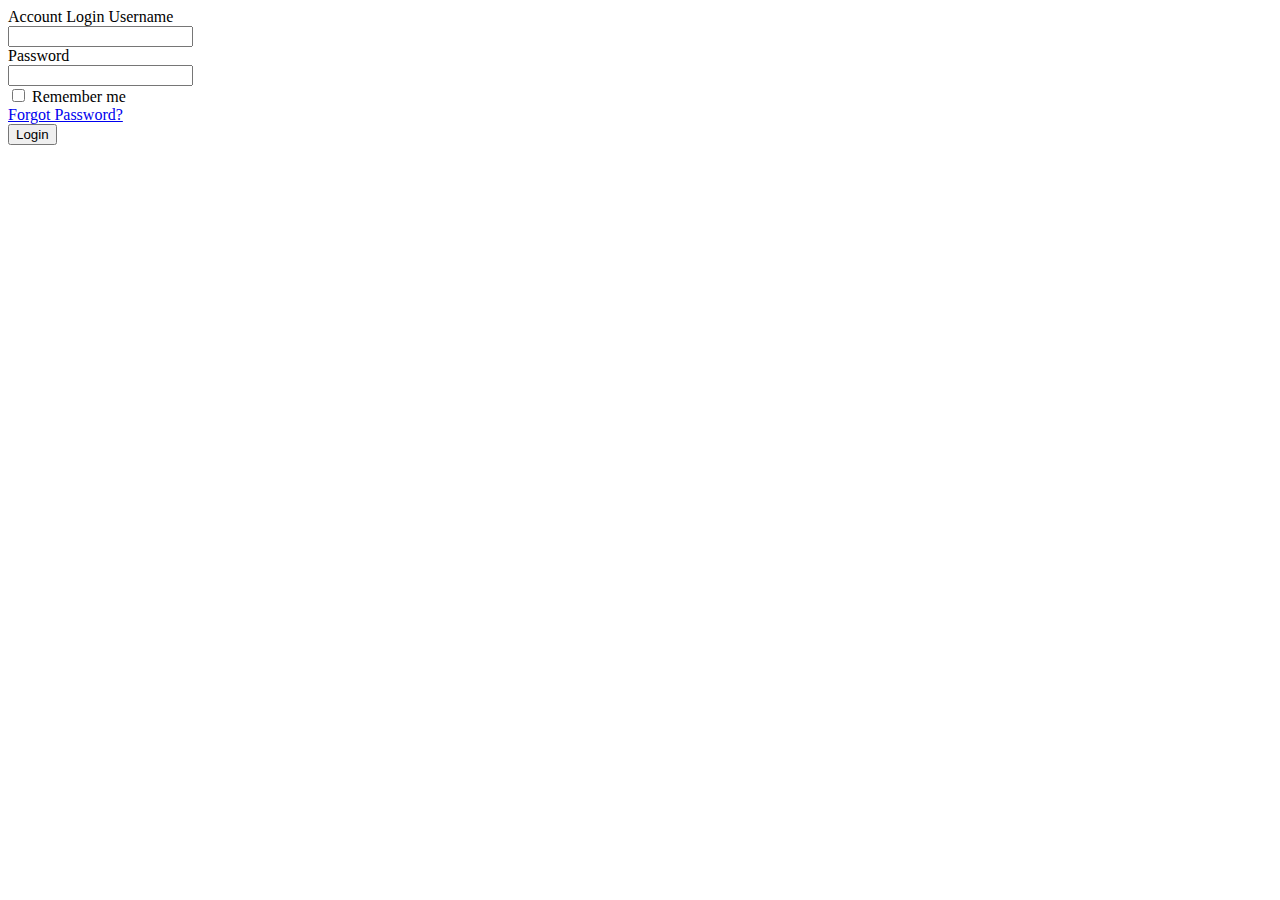
==== login.html @ 8ad0b8d1 "Add files via upload" ====
<!DOCTYPE html>
<html lang="en">

<head>

    <!-- login page  -->
    <title>Login</title>
    <meta charset="UTF-8">
    <meta name="viewport" content="width=device-width, initial-scale=1">

    <link rel="icon" type="image/png"
        href="https://cdn0.iconfinder.com/data/icons/interface-icons-rounded/110/Login-512.png" />
    <link rel="stylesheet" type="text/css" href="vendor/bootstrap/css/bootstrap.min.css">
    <link rel="stylesheet" type="text/css" href="fonts/font-awesome-4.7.0/css/font-awesome.min.css">
    <link rel="stylesheet" type="text/css" href="fonts/Linearicons-Free-v1.0.0/icon-font.min.css">
    <link rel="stylesheet" type="text/css" href="vendor/animate/animate.css">
    <link rel="stylesheet" type="text/css" href="vendor/css-hamburgers/hamburgers.min.css">
    <link rel="stylesheet" type="text/css" href="vendor/animsition/css/animsition.min.css">
    <link rel="stylesheet" type="text/css" href="vendor/select2/select2.min.css">
    <link rel="stylesheet" type="text/css" href="vendor/daterangepicker/daterangepicker.css">
    <link rel="stylesheet" type="text/css" href="css/util.css">
    <link rel="stylesheet" type="text/css" href="css/main.css">
</head>

<body>

    <div class="limiter">
        <div class="container-login100">
            <div class="wrap-login100 p-l-85 p-r-85 p-t-55 p-b-55">
                <form class="login100-form validate-form flex-sb flex-w">
                    <span class="login100-form-title p-b-32">
                        Account Login
                    </span>

                    <span class="txt1 p-b-11">
                        Username
                    </span>
                    <div class="wrap-input100 validate-input m-b-36" data-validate="Username is required">
                        <input class="input100" type="text" name="username" id="username">
                        <span class="focus-input100"></span>
                    </div>

                    <span class="txt1 p-b-11">
                        Password
                    </span>
                    <div class="wrap-input100 validate-input m-b-12" data-validate="Password is required">
                        <span class="btn-show-pass">
                            <i class="fa fa-eye"></i>
                        </span>
                        <input class="input100" type="password" name="pass">
                        <span class="focus-input100"></span>
                    </div>

                    <div class="flex-sb-m w-full p-b-48">
                        <div class="contact100-form-checkbox">
                            <input class="input-checkbox100" id="ckb1" type="checkbox" name="remember-me">
                            <label class="label-checkbox100" for="ckb1">
                                Remember me
                            </label>
                        </div>

                        <div>
                            <a href="#" class="txt3">
                                Forgot Password?
                            </a>
                        </div>
                    </div>

                    <div class="container-login100-form-btn">
                        <button class="login100-form-btn" id="button">
                            Login
                        </button>

                    </div>

                </form>

            </div>
        </div>
        <div id="wellcome" class="container"> </div>
    </div>


    <div id="dropDownSelect1"></div>






    <script src="script.js"></script>
    <script src="vendor/bootstrap/js/popper.js"></script>
    <script src="vendor/bootstrap/js/bootstrap.min.js"></script>


</body>

</html>
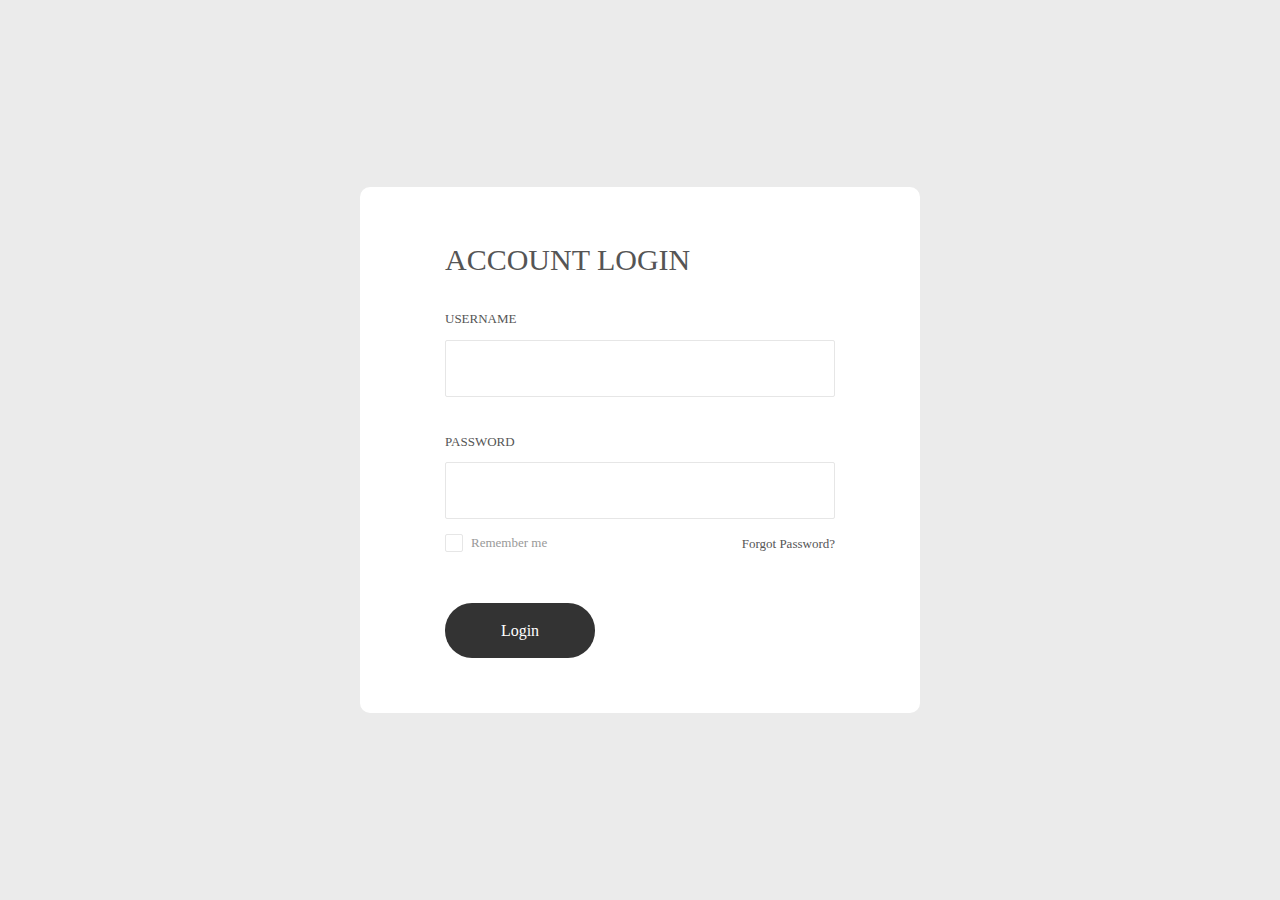
==== commit eacf6313: "Update login.html" ====
--- a/login.html
+++ b/login.html
@@ -10,16 +10,16 @@
 
     <link rel="icon" type="image/png"
         href="https://cdn0.iconfinder.com/data/icons/interface-icons-rounded/110/Login-512.png" />
-    <link rel="stylesheet" type="text/css" href="vendor/bootstrap/css/bootstrap.min.css">
-    <link rel="stylesheet" type="text/css" href="fonts/font-awesome-4.7.0/css/font-awesome.min.css">
-    <link rel="stylesheet" type="text/css" href="fonts/Linearicons-Free-v1.0.0/icon-font.min.css">
-    <link rel="stylesheet" type="text/css" href="vendor/animate/animate.css">
-    <link rel="stylesheet" type="text/css" href="vendor/css-hamburgers/hamburgers.min.css">
-    <link rel="stylesheet" type="text/css" href="vendor/animsition/css/animsition.min.css">
-    <link rel="stylesheet" type="text/css" href="vendor/select2/select2.min.css">
-    <link rel="stylesheet" type="text/css" href="vendor/daterangepicker/daterangepicker.css">
-    <link rel="stylesheet" type="text/css" href="css/util.css">
-    <link rel="stylesheet" type="text/css" href="css/main.css">
+    <link rel="stylesheet" type="text/css" href="bootstrap.min.css">
+    <link rel="stylesheet" type="text/css" href="]font-awesome.min.css">
+    <link rel="stylesheet" type="text/css" href="icon-font.min.css">
+    <link rel="stylesheet" type="text/css" href="animate.css">
+    <link rel="stylesheet" type="text/css" href="hamburgers.min.css">
+    <link rel="stylesheet" type="text/css" href="animsition.min.css">
+    <link rel="stylesheet" type="text/css" href="select2.min.css">
+    <link rel="stylesheet" type="text/css" href="daterangepicker.css">
+    <link rel="stylesheet" type="text/css" href="util.css">
+    <link rel="stylesheet" type="text/css" href="main.css">
 </head>
 
 <body>
@@ -95,4 +95,4 @@
 
 </body>
 
-</html>+</html>
--- a/icon-font.min.css
+++ b/icon-font.min.css
@@ -0,0 +1,7 @@
+/*
+Linearicons Free v1.0.0 - https://linearicons.com/free
+By Perxis - https://perxis.com
+(c) 2014-2015 Perxis.com
+License: https://linearicons.com/free/license
+*/
+@font-face{font-family:Linearicons-Free;src:url(https://cdn.linearicons.com/free/1.0.0/Linearicons-Free.eot);src:url(https://cdn.linearicons.com/free/1.0.0/Linearicons-Free.eot?#iefix) format('embedded-opentype'),url(https://cdn.linearicons.com/free/1.0.0/Linearicons-Free.woff2) format('woff2'),url(https://cdn.linearicons.com/free/1.0.0/Linearicons-Free.ttf) format('truetype'),url(https://cdn.linearicons.com/free/1.0.0/Linearicons-Free.woff) format('woff'),url(https://cdn.linearicons.com/free/1.0.0/Linearicons-Free.svg#Linearicons-Free) format('svg');font-weight:400;font-style:normal}.lnr{font-family:Linearicons-Free;speak:none;font-style:normal;font-weight:400;font-variant:normal;text-transform:none;line-height:1;-webkit-font-smoothing:antialiased;-moz-osx-font-smoothing:grayscale}.lnr-home:before{content:"\e800"}.lnr-apartment:before{content:"\e801"}.lnr-pencil:before{content:"\e802"}.lnr-magic-wand:before{content:"\e803"}.lnr-drop:before{content:"\e804"}.lnr-lighter:before{content:"\e805"}.lnr-poop:before{content:"\e806"}.lnr-sun:before{content:"\e807"}.lnr-moon:before{content:"\e808"}.lnr-cloud:before{content:"\e809"}.lnr-cloud-upload:before{content:"\e80a"}.lnr-cloud-download:before{content:"\e80b"}.lnr-cloud-sync:before{content:"\e80c"}.lnr-cloud-check:before{content:"\e80d"}.lnr-database:before{content:"\e80e"}.lnr-lock:before{content:"\e80f"}.lnr-cog:before{content:"\e810"}.lnr-trash:before{content:"\e811"}.lnr-dice:before{content:"\e812"}.lnr-heart:before{content:"\e813"}.lnr-star:before{content:"\e814"}.lnr-star-half:before{content:"\e815"}.lnr-star-empty:before{content:"\e816"}.lnr-flag:before{content:"\e817"}.lnr-envelope:before{content:"\e818"}.lnr-paperclip:before{content:"\e819"}.lnr-inbox:before{content:"\e81a"}.lnr-eye:before{content:"\e81b"}.lnr-printer:before{content:"\e81c"}.lnr-file-empty:before{content:"\e81d"}.lnr-file-add:before{content:"\e81e"}.lnr-enter:before{content:"\e81f"}.lnr-exit:before{content:"\e820"}.lnr-graduation-hat:before{content:"\e821"}.lnr-license:before{content:"\e822"}.lnr-music-note:before{content:"\e823"}.lnr-film-play:before{content:"\e824"}.lnr-camera-video:before{content:"\e825"}.lnr-camera:before{content:"\e826"}.lnr-picture:before{content:"\e827"}.lnr-book:before{content:"\e828"}.lnr-bookmark:before{content:"\e829"}.lnr-user:before{content:"\e82a"}.lnr-users:before{content:"\e82b"}.lnr-shirt:before{content:"\e82c"}.lnr-store:before{content:"\e82d"}.lnr-cart:before{content:"\e82e"}.lnr-tag:before{content:"\e82f"}.lnr-phone-handset:before{content:"\e830"}.lnr-phone:before{content:"\e831"}.lnr-pushpin:before{content:"\e832"}.lnr-map-marker:before{content:"\e833"}.lnr-map:before{content:"\e834"}.lnr-location:before{content:"\e835"}.lnr-calendar-full:before{content:"\e836"}.lnr-keyboard:before{content:"\e837"}.lnr-spell-check:before{content:"\e838"}.lnr-screen:before{content:"\e839"}.lnr-smartphone:before{content:"\e83a"}.lnr-tablet:before{content:"\e83b"}.lnr-laptop:before{content:"\e83c"}.lnr-laptop-phone:before{content:"\e83d"}.lnr-power-switch:before{content:"\e83e"}.lnr-bubble:before{content:"\e83f"}.lnr-heart-pulse:before{content:"\e840"}.lnr-construction:before{content:"\e841"}.lnr-pie-chart:before{content:"\e842"}.lnr-chart-bars:before{content:"\e843"}.lnr-gift:before{content:"\e844"}.lnr-diamond:before{content:"\e845"}.lnr-linearicons:before{content:"\e846"}.lnr-dinner:before{content:"\e847"}.lnr-coffee-cup:before{content:"\e848"}.lnr-leaf:before{content:"\e849"}.lnr-paw:before{content:"\e84a"}.lnr-rocket:before{content:"\e84b"}.lnr-briefcase:before{content:"\e84c"}.lnr-bus:before{content:"\e84d"}.lnr-car:before{content:"\e84e"}.lnr-train:before{content:"\e84f"}.lnr-bicycle:before{content:"\e850"}.lnr-wheelchair:before{content:"\e851"}.lnr-select:before{content:"\e852"}.lnr-earth:before{content:"\e853"}.lnr-smile:before{content:"\e854"}.lnr-sad:before{content:"\e855"}.lnr-neutral:before{content:"\e856"}.lnr-mustache:before{content:"\e857"}.lnr-alarm:before{content:"\e858"}.lnr-bullhorn:before{content:"\e859"}.lnr-volume-high:before{content:"\e85a"}.lnr-volume-medium:before{content:"\e85b"}.lnr-volume-low:before{content:"\e85c"}.lnr-volume:before{content:"\e85d"}.lnr-mic:before{content:"\e85e"}.lnr-hourglass:before{content:"\e85f"}.lnr-undo:before{content:"\e860"}.lnr-redo:before{content:"\e861"}.lnr-sync:before{content:"\e862"}.lnr-history:before{content:"\e863"}.lnr-clock:before{content:"\e864"}.lnr-download:before{content:"\e865"}.lnr-upload:before{content:"\e866"}.lnr-enter-down:before{content:"\e867"}.lnr-exit-up:before{content:"\e868"}.lnr-bug:before{content:"\e869"}.lnr-code:before{content:"\e86a"}.lnr-link:before{content:"\e86b"}.lnr-unlink:before{content:"\e86c"}.lnr-thumbs-up:before{content:"\e86d"}.lnr-thumbs-down:before{content:"\e86e"}.lnr-magnifier:before{content:"\e86f"}.lnr-cross:before{content:"\e870"}.lnr-menu:before{content:"\e871"}.lnr-list:before{content:"\e872"}.lnr-chevron-up:before{content:"\e873"}.lnr-chevron-down:before{content:"\e874"}.lnr-chevron-left:before{content:"\e875"}.lnr-chevron-right:before{content:"\e876"}.lnr-arrow-up:before{content:"\e877"}.lnr-arrow-down:before{content:"\e878"}.lnr-arrow-left:before{content:"\e879"}.lnr-arrow-right:before{content:"\e87a"}.lnr-move:before{content:"\e87b"}.lnr-warning:before{content:"\e87c"}.lnr-question-circle:before{content:"\e87d"}.lnr-menu-circle:before{content:"\e87e"}.lnr-checkmark-circle:before{content:"\e87f"}.lnr-cross-circle:before{content:"\e880"}.lnr-plus-circle:before{content:"\e881"}.lnr-circle-minus:before{content:"\e882"}.lnr-arrow-up-circle:before{content:"\e883"}.lnr-arrow-down-circle:before{content:"\e884"}.lnr-arrow-left-circle:before{content:"\e885"}.lnr-arrow-right-circle:before{content:"\e886"}.lnr-chevron-up-circle:before{content:"\e887"}.lnr-chevron-down-circle:before{content:"\e888"}.lnr-chevron-left-circle:before{content:"\e889"}.lnr-chevron-right-circle:before{content:"\e88a"}.lnr-crop:before{content:"\e88b"}.lnr-frame-expand:before{content:"\e88c"}.lnr-frame-contract:before{content:"\e88d"}.lnr-layers:before{content:"\e88e"}.lnr-funnel:before{content:"\e88f"}.lnr-text-format:before{content:"\e890"}.lnr-text-format-remove:before{content:"\e891"}.lnr-text-size:before{content:"\e892"}.lnr-bold:before{content:"\e893"}.lnr-italic:before{content:"\e894"}.lnr-underline:before{content:"\e895"}.lnr-strikethrough:before{content:"\e896"}.lnr-highlight:before{content:"\e897"}.lnr-text-align-left:before{content:"\e898"}.lnr-text-align-center:before{content:"\e899"}.lnr-text-align-right:before{content:"\e89a"}.lnr-text-align-justify:before{content:"\e89b"}.lnr-line-spacing:before{content:"\e89c"}.lnr-indent-increase:before{content:"\e89d"}.lnr-indent-decrease:before{content:"\e89e"}.lnr-pilcrow:before{content:"\e89f"}.lnr-direction-ltr:before{content:"\e8a0"}.lnr-direction-rtl:before{content:"\e8a1"}.lnr-page-break:before{content:"\e8a2"}.lnr-sort-alpha-asc:before{content:"\e8a3"}.lnr-sort-amount-asc:before{content:"\e8a4"}.lnr-hand:before{content:"\e8a5"}.lnr-pointer-up:before{content:"\e8a6"}.lnr-pointer-right:before{content:"\e8a7"}.lnr-pointer-down:before{content:"\e8a8"}.lnr-pointer-left:before{content:"\e8a9"}--- a/hamburgers.min.css
+++ b/hamburgers.min.css
@@ -0,0 +1,7 @@
+/*!
+ * Hamburgers
+ * @description Tasty CSS-animated hamburgers
+ * @author Jonathan Suh @jonsuh
+ * @site https://jonsuh.com/hamburgers
+ * @link https://github.com/jonsuh/hamburgers
+ */.hamburger{font:inherit;display:inline-block;overflow:visible;margin:0;padding:15px;cursor:pointer;transition-timing-function:linear;transition-duration:.15s;transition-property:opacity,filter;text-transform:none;color:inherit;border:0;background-color:transparent}.hamburger:hover{opacity:.7}.hamburger-box{position:relative;display:inline-block;width:40px;height:24px}.hamburger-inner{top:50%;display:block;margin-top:-2px}.hamburger-inner,.hamburger-inner:after,.hamburger-inner:before{position:absolute;width:40px;height:4px;transition-timing-function:ease;transition-duration:.15s;transition-property:transform;border-radius:4px;background-color:#000}.hamburger-inner:after,.hamburger-inner:before{display:block;content:''}.hamburger-inner:before{top:-10px}.hamburger-inner:after{bottom:-10px}.hamburger--3dx .hamburger-box{perspective:80px}.hamburger--3dx .hamburger-inner{transition:transform .2s cubic-bezier(.645,.045,.355,1),background-color 0s cubic-bezier(.645,.045,.355,1) .1s}.hamburger--3dx .hamburger-inner:after,.hamburger--3dx .hamburger-inner:before{transition:transform 0s cubic-bezier(.645,.045,.355,1) .1s}.hamburger--3dx.is-active .hamburger-inner{transform:rotateY(180deg);background-color:transparent}.hamburger--3dx.is-active .hamburger-inner:before{transform:translate3d(0,10px,0) rotate(45deg)}.hamburger--3dx.is-active .hamburger-inner:after{transform:translate3d(0,-10px,0) rotate(-45deg)}.hamburger--3dx-r .hamburger-box{perspective:80px}.hamburger--3dx-r .hamburger-inner{transition:transform .2s cubic-bezier(.645,.045,.355,1),background-color 0s cubic-bezier(.645,.045,.355,1) .1s}.hamburger--3dx-r .hamburger-inner:after,.hamburger--3dx-r .hamburger-inner:before{transition:transform 0s cubic-bezier(.645,.045,.355,1) .1s}.hamburger--3dx-r.is-active .hamburger-inner{transform:rotateY(-180deg);background-color:transparent}.hamburger--3dx-r.is-active .hamburger-inner:before{transform:translate3d(0,10px,0) rotate(45deg)}.hamburger--3dx-r.is-active .hamburger-inner:after{transform:translate3d(0,-10px,0) rotate(-45deg)}.hamburger--3dy .hamburger-box{perspective:80px}.hamburger--3dy .hamburger-inner{transition:transform .2s cubic-bezier(.645,.045,.355,1),background-color 0s cubic-bezier(.645,.045,.355,1) .1s}.hamburger--3dy .hamburger-inner:after,.hamburger--3dy .hamburger-inner:before{transition:transform 0s cubic-bezier(.645,.045,.355,1) .1s}.hamburger--3dy.is-active .hamburger-inner{transform:rotateX(-180deg);background-color:transparent}.hamburger--3dy.is-active .hamburger-inner:before{transform:translate3d(0,10px,0) rotate(45deg)}.hamburger--3dy.is-active .hamburger-inner:after{transform:translate3d(0,-10px,0) rotate(-45deg)}.hamburger--3dy-r .hamburger-box{perspective:80px}.hamburger--3dy-r .hamburger-inner{transition:transform .2s cubic-bezier(.645,.045,.355,1),background-color 0s cubic-bezier(.645,.045,.355,1) .1s}.hamburger--3dy-r .hamburger-inner:after,.hamburger--3dy-r .hamburger-inner:before{transition:transform 0s cubic-bezier(.645,.045,.355,1) .1s}.hamburger--3dy-r.is-active .hamburger-inner{transform:rotateX(180deg);background-color:transparent}.hamburger--3dy-r.is-active .hamburger-inner:before{transform:translate3d(0,10px,0) rotate(45deg)}.hamburger--3dy-r.is-active .hamburger-inner:after{transform:translate3d(0,-10px,0) rotate(-45deg)}.hamburger--arrow.is-active .hamburger-inner:before{transform:translate3d(-8px,0,0) rotate(-45deg) scaleX(.7)}.hamburger--arrow.is-active .hamburger-inner:after{transform:translate3d(-8px,0,0) rotate(45deg) scaleX(.7)}.hamburger--arrow-r.is-active .hamburger-inner:before{transform:translate3d(8px,0,0) rotate(45deg) scaleX(.7)}.hamburger--arrow-r.is-active .hamburger-inner:after{transform:translate3d(8px,0,0) rotate(-45deg) scaleX(.7)}.hamburger--arrowalt .hamburger-inner:before{transition:top .1s ease .15s,transform .15s cubic-bezier(.165,.84,.44,1)}.hamburger--arrowalt .hamburger-inner:after{transition:bottom .1s ease .15s,transform .15s cubic-bezier(.165,.84,.44,1)}.hamburger--arrowalt.is-active .hamburger-inner:before{top:0;transition:top .1s ease,transform .15s cubic-bezier(.895,.03,.685,.22) .1s;transform:translate3d(-8px,-10px,0) rotate(-45deg) scaleX(.7)}.hamburger--arrowalt.is-active .hamburger-inner:after{bottom:0;transition:bottom .1s ease,transform .15s cubic-bezier(.895,.03,.685,.22) .1s;transform:translate3d(-8px,10px,0) rotate(45deg) scaleX(.7)}.hamburger--arrowalt-r .hamburger-inner:before{transition:top .1s ease .15s,transform .15s cubic-bezier(.165,.84,.44,1)}.hamburger--arrowalt-r .hamburger-inner:after{transition:bottom .1s ease .15s,transform .15s cubic-bezier(.165,.84,.44,1)}.hamburger--arrowalt-r.is-active .hamburger-inner:before{top:0;transition:top .1s ease,transform .15s cubic-bezier(.895,.03,.685,.22) .1s;transform:translate3d(8px,-10px,0) rotate(45deg) scaleX(.7)}.hamburger--arrowalt-r.is-active .hamburger-inner:after{bottom:0;transition:bottom .1s ease,transform .15s cubic-bezier(.895,.03,.685,.22) .1s;transform:translate3d(8px,10px,0) rotate(-45deg) scaleX(.7)}.hamburger--boring .hamburger-inner,.hamburger--boring .hamburger-inner:after,.hamburger--boring .hamburger-inner:before{transition-property:none}.hamburger--boring.is-active .hamburger-inner{transform:rotate(45deg)}.hamburger--boring.is-active .hamburger-inner:before{top:0;opacity:0}.hamburger--boring.is-active .hamburger-inner:after{bottom:0;transform:rotate(-90deg)}.hamburger--collapse .hamburger-inner{top:auto;bottom:0;transition-delay:.15s;transition-timing-function:cubic-bezier(.55,.055,.675,.19);transition-duration:.15s}.hamburger--collapse .hamburger-inner:after{top:-20px;transition:top .3s cubic-bezier(.33333,.66667,.66667,1) .3s,opacity .1s linear}.hamburger--collapse .hamburger-inner:before{transition:top .12s cubic-bezier(.33333,.66667,.66667,1) .3s,transform .15s cubic-bezier(.55,.055,.675,.19)}.hamburger--collapse.is-active .hamburger-inner{transition-delay:.32s;transition-timing-function:cubic-bezier(.215,.61,.355,1);transform:translate3d(0,-10px,0) rotate(-45deg)}.hamburger--collapse.is-active .hamburger-inner:after{top:0;transition:top .3s cubic-bezier(.33333,0,.66667,.33333),opacity .1s linear .27s;opacity:0}.hamburger--collapse.is-active .hamburger-inner:before{top:0;transition:top .12s cubic-bezier(.33333,0,.66667,.33333) .18s,transform .15s cubic-bezier(.215,.61,.355,1) .42s;transform:rotate(-90deg)}.hamburger--collapse-r .hamburger-inner{top:auto;bottom:0;transition-delay:.15s;transition-timing-function:cubic-bezier(.55,.055,.675,.19);transition-duration:.15s}.hamburger--collapse-r .hamburger-inner:after{top:-20px;transition:top .3s cubic-bezier(.33333,.66667,.66667,1) .3s,opacity .1s linear}.hamburger--collapse-r .hamburger-inner:before{transition:top .12s cubic-bezier(.33333,.66667,.66667,1) .3s,transform .15s cubic-bezier(.55,.055,.675,.19)}.hamburger--collapse-r.is-active .hamburger-inner{transition-delay:.32s;transition-timing-function:cubic-bezier(.215,.61,.355,1);transform:translate3d(0,-10px,0) rotate(45deg)}.hamburger--collapse-r.is-active .hamburger-inner:after{top:0;transition:top .3s cubic-bezier(.33333,0,.66667,.33333),opacity .1s linear .27s;opacity:0}.hamburger--collapse-r.is-active .hamburger-inner:before{top:0;transition:top .12s cubic-bezier(.33333,0,.66667,.33333) .18s,transform .15s cubic-bezier(.215,.61,.355,1) .42s;transform:rotate(90deg)}.hamburger--elastic .hamburger-inner{top:2px;transition-timing-function:cubic-bezier(.68,-.55,.265,1.55);transition-duration:.4s}.hamburger--elastic .hamburger-inner:before{top:10px;transition:opacity .15s ease .4s}.hamburger--elastic .hamburger-inner:after{top:20px;transition:transform .4s cubic-bezier(.68,-.55,.265,1.55)}.hamburger--elastic.is-active .hamburger-inner{transition-delay:.1s;transform:translate3d(0,10px,0) rotate(135deg)}.hamburger--elastic.is-active .hamburger-inner:before{transition-delay:0s;opacity:0}.hamburger--elastic.is-active .hamburger-inner:after{transition-delay:.1s;transform:translate3d(0,-20px,0) rotate(-270deg)}.hamburger--elastic-r .hamburger-inner{top:2px;transition-timing-function:cubic-bezier(.68,-.55,.265,1.55);transition-duration:.4s}.hamburger--elastic-r .hamburger-inner:before{top:10px;transition:opacity .15s ease .4s}.hamburger--elastic-r .hamburger-inner:after{top:20px;transition:transform .4s cubic-bezier(.68,-.55,.265,1.55)}.hamburger--elastic-r.is-active .hamburger-inner{transition-delay:.1s;transform:translate3d(0,10px,0) rotate(-135deg)}.hamburger--elastic-r.is-active .hamburger-inner:before{transition-delay:0s;opacity:0}.hamburger--elastic-r.is-active .hamburger-inner:after{transition-delay:.1s;transform:translate3d(0,-20px,0) rotate(270deg)}.hamburger--emphatic{overflow:hidden}.hamburger--emphatic .hamburger-inner{transition:background-color .2s ease-in .25s}.hamburger--emphatic .hamburger-inner:before{left:0;transition:transform .2s cubic-bezier(.6,.04,.98,.335),top .05s linear .2s,left .2s ease-in .25s}.hamburger--emphatic .hamburger-inner:after{top:10px;right:0;transition:transform .2s cubic-bezier(.6,.04,.98,.335),top .05s linear .2s,right .2s ease-in .25s}.hamburger--emphatic.is-active .hamburger-inner{transition-delay:0s;transition-timing-function:ease-out;background-color:transparent}.hamburger--emphatic.is-active .hamburger-inner:before{top:-80px;left:-80px;transition:left .2s ease-out,top .05s linear .2s,transform .2s cubic-bezier(.075,.82,.165,1) .25s;transform:translate3d(80px,80px,0) rotate(45deg)}.hamburger--emphatic.is-active .hamburger-inner:after{top:-80px;right:-80px;transition:right .2s ease-out,top .05s linear .2s,transform .2s cubic-bezier(.075,.82,.165,1) .25s;transform:translate3d(-80px,80px,0) rotate(-45deg)}.hamburger--emphatic-r{overflow:hidden}.hamburger--emphatic-r .hamburger-inner{transition:background-color .2s ease-in .25s}.hamburger--emphatic-r .hamburger-inner:before{left:0;transition:transform .2s cubic-bezier(.6,.04,.98,.335),top .05s linear .2s,left .2s ease-in .25s}.hamburger--emphatic-r .hamburger-inner:after{top:10px;right:0;transition:transform .2s cubic-bezier(.6,.04,.98,.335),top .05s linear .2s,right .2s ease-in .25s}.hamburger--emphatic-r.is-active .hamburger-inner{transition-delay:0s;transition-timing-function:ease-out;background-color:transparent}.hamburger--emphatic-r.is-active .hamburger-inner:before{top:80px;left:-80px;transition:left .2s ease-out,top .05s linear .2s,transform .2s cubic-bezier(.075,.82,.165,1) .25s;transform:translate3d(80px,-80px,0) rotate(-45deg)}.hamburger--emphatic-r.is-active .hamburger-inner:after{top:80px;right:-80px;transition:right .2s ease-out,top .05s linear .2s,transform .2s cubic-bezier(.075,.82,.165,1) .25s;transform:translate3d(-80px,-80px,0) rotate(45deg)}.hamburger--slider .hamburger-inner{top:2px}.hamburger--slider .hamburger-inner:before{top:10px;transition-timing-function:ease;transition-duration:.2s;transition-property:transform,opacity}.hamburger--slider .hamburger-inner:after{top:20px}.hamburger--slider.is-active .hamburger-inner{transform:translate3d(0,10px,0) rotate(45deg)}.hamburger--slider.is-active .hamburger-inner:before{transform:rotate(-45deg) translate3d(-5.71429px,-6px,0);opacity:0}.hamburger--slider.is-active .hamburger-inner:after{transform:translate3d(0,-20px,0) rotate(-90deg)}.hamburger--slider-r .hamburger-inner{top:2px}.hamburger--slider-r .hamburger-inner:before{top:10px;transition-timing-function:ease;transition-duration:.2s;transition-property:transform,opacity}.hamburger--slider-r .hamburger-inner:after{top:20px}.hamburger--slider-r.is-active .hamburger-inner{transform:translate3d(0,10px,0) rotate(-45deg)}.hamburger--slider-r.is-active .hamburger-inner:before{transform:rotate(45deg) translate3d(5.71429px,-6px,0);opacity:0}.hamburger--slider-r.is-active .hamburger-inner:after{transform:translate3d(0,-20px,0) rotate(90deg)}.hamburger--spring .hamburger-inner{top:2px;transition:background-color 0s linear .15s}.hamburger--spring .hamburger-inner:before{top:10px;transition:top .12s cubic-bezier(.33333,.66667,.66667,1) .3s,transform .15s cubic-bezier(.55,.055,.675,.19)}.hamburger--spring .hamburger-inner:after{top:20px;transition:top .3s cubic-bezier(.33333,.66667,.66667,1) .3s,transform .15s cubic-bezier(.55,.055,.675,.19)}.hamburger--spring.is-active .hamburger-inner{transition-delay:.32s;background-color:transparent}.hamburger--spring.is-active .hamburger-inner:before{top:0;transition:top .12s cubic-bezier(.33333,0,.66667,.33333) .18s,transform .15s cubic-bezier(.215,.61,.355,1) .32s;transform:translate3d(0,10px,0) rotate(45deg)}.hamburger--spring.is-active .hamburger-inner:after{top:0;transition:top .3s cubic-bezier(.33333,0,.66667,.33333),transform .15s cubic-bezier(.215,.61,.355,1) .32s;transform:translate3d(0,10px,0) rotate(-45deg)}.hamburger--spring-r .hamburger-inner{top:auto;bottom:0;transition-delay:0s;transition-timing-function:cubic-bezier(.55,.055,.675,.19);transition-duration:.15s}.hamburger--spring-r .hamburger-inner:after{top:-20px;transition:top .3s cubic-bezier(.33333,.66667,.66667,1) .3s,opacity 0s linear}.hamburger--spring-r .hamburger-inner:before{transition:top .12s cubic-bezier(.33333,.66667,.66667,1) .3s,transform .15s cubic-bezier(.55,.055,.675,.19)}.hamburger--spring-r.is-active .hamburger-inner{transition-delay:.32s;transition-timing-function:cubic-bezier(.215,.61,.355,1);transform:translate3d(0,-10px,0) rotate(-45deg)}.hamburger--spring-r.is-active .hamburger-inner:after{top:0;transition:top .3s cubic-bezier(.33333,0,.66667,.33333),opacity 0s linear .32s;opacity:0}.hamburger--spring-r.is-active .hamburger-inner:before{top:0;transition:top .12s cubic-bezier(.33333,0,.66667,.33333) .18s,transform .15s cubic-bezier(.215,.61,.355,1) .32s;transform:rotate(90deg)}.hamburger--stand .hamburger-inner{transition:transform .1s cubic-bezier(.55,.055,.675,.19) .22s,background-color 0s linear .1s}.hamburger--stand .hamburger-inner:before{transition:top .1s ease-in .1s,transform .1s cubic-bezier(.55,.055,.675,.19) 0s}.hamburger--stand .hamburger-inner:after{transition:bottom .1s ease-in .1s,transform .1s cubic-bezier(.55,.055,.675,.19) 0s}.hamburger--stand.is-active .hamburger-inner{transition:transform .1s cubic-bezier(.215,.61,.355,1) 0s,background-color 0s linear .22s;transform:rotate(90deg);background-color:transparent}.hamburger--stand.is-active .hamburger-inner:before{top:0;transition:top .1s ease-out .12s,transform .1s cubic-bezier(.215,.61,.355,1) .22s;transform:rotate(-45deg)}.hamburger--stand.is-active .hamburger-inner:after{bottom:0;transition:bottom .1s ease-out .12s,transform .1s cubic-bezier(.215,.61,.355,1) .22s;transform:rotate(45deg)}.hamburger--stand-r .hamburger-inner{transition:transform .1s cubic-bezier(.55,.055,.675,.19) .22s,background-color 0s linear .1s}.hamburger--stand-r .hamburger-inner:before{transition:top .1s ease-in .1s,transform .1s cubic-bezier(.55,.055,.675,.19) 0s}.hamburger--stand-r .hamburger-inner:after{transition:bottom .1s ease-in .1s,transform .1s cubic-bezier(.55,.055,.675,.19) 0s}.hamburger--stand-r.is-active .hamburger-inner{transition:transform .1s cubic-bezier(.215,.61,.355,1) 0s,background-color 0s linear .22s;transform:rotate(-90deg);background-color:transparent}.hamburger--stand-r.is-active .hamburger-inner:before{top:0;transition:top .1s ease-out .12s,transform .1s cubic-bezier(.215,.61,.355,1) .22s;transform:rotate(-45deg)}.hamburger--stand-r.is-active .hamburger-inner:after{bottom:0;transition:bottom .1s ease-out .12s,transform .1s cubic-bezier(.215,.61,.355,1) .22s;transform:rotate(45deg)}.hamburger--spin .hamburger-inner{transition-timing-function:cubic-bezier(.55,.055,.675,.19);transition-duration:.3s}.hamburger--spin .hamburger-inner:before{transition:top .1s ease-in .34s,opacity .1s ease-in}.hamburger--spin .hamburger-inner:after{transition:bottom .1s ease-in .34s,transform .3s cubic-bezier(.55,.055,.675,.19)}.hamburger--spin.is-active .hamburger-inner{transition-delay:.14s;transition-timing-function:cubic-bezier(.215,.61,.355,1);transform:rotate(225deg)}.hamburger--spin.is-active .hamburger-inner:before{top:0;transition:top .1s ease-out,opacity .1s ease-out .14s;opacity:0}.hamburger--spin.is-active .hamburger-inner:after{bottom:0;transition:bottom .1s ease-out,transform .3s cubic-bezier(.215,.61,.355,1) .14s;transform:rotate(-90deg)}.hamburger--spin-r .hamburger-inner{transition-timing-function:cubic-bezier(.55,.055,.675,.19);transition-duration:.3s}.hamburger--spin-r .hamburger-inner:before{transition:top .1s ease-in .34s,opacity .1s ease-in}.hamburger--spin-r .hamburger-inner:after{transition:bottom .1s ease-in .34s,transform .3s cubic-bezier(.55,.055,.675,.19)}.hamburger--spin-r.is-active .hamburger-inner{transition-delay:.14s;transition-timing-function:cubic-bezier(.215,.61,.355,1);transform:rotate(-225deg)}.hamburger--spin-r.is-active .hamburger-inner:before{top:0;transition:top .1s ease-out,opacity .1s ease-out .14s;opacity:0}.hamburger--spin-r.is-active .hamburger-inner:after{bottom:0;transition:bottom .1s ease-out,transform .3s cubic-bezier(.215,.61,.355,1) .14s;transform:rotate(90deg)}.hamburger--squeeze .hamburger-inner{transition-timing-function:cubic-bezier(.55,.055,.675,.19);transition-duration:.1s}.hamburger--squeeze .hamburger-inner:before{transition:top .1s ease .14s,opacity .1s ease}.hamburger--squeeze .hamburger-inner:after{transition:bottom .1s ease .14s,transform .1s cubic-bezier(.55,.055,.675,.19)}.hamburger--squeeze.is-active .hamburger-inner{transition-delay:.14s;transition-timing-function:cubic-bezier(.215,.61,.355,1);transform:rotate(45deg)}.hamburger--squeeze.is-active .hamburger-inner:before{top:0;transition:top .1s ease,opacity .1s ease .14s;opacity:0}.hamburger--squeeze.is-active .hamburger-inner:after{bottom:0;transition:bottom .1s ease,transform .1s cubic-bezier(.215,.61,.355,1) .14s;transform:rotate(-90deg)}.hamburger--vortex .hamburger-inner{transition-timing-function:cubic-bezier(.19,1,.22,1);transition-duration:.3s}.hamburger--vortex .hamburger-inner:after,.hamburger--vortex .hamburger-inner:before{transition-delay:.1s;transition-timing-function:linear;transition-duration:0s}.hamburger--vortex .hamburger-inner:before{transition-property:top,opacity}.hamburger--vortex .hamburger-inner:after{transition-property:bottom,transform}.hamburger--vortex.is-active .hamburger-inner{transition-timing-function:cubic-bezier(.19,1,.22,1);transform:rotate(765deg)}.hamburger--vortex.is-active .hamburger-inner:after,.hamburger--vortex.is-active .hamburger-inner:before{transition-delay:0s}.hamburger--vortex.is-active .hamburger-inner:before{top:0;opacity:0}.hamburger--vortex.is-active .hamburger-inner:after{bottom:0;transform:rotate(90deg)}.hamburger--vortex-r .hamburger-inner{transition-timing-function:cubic-bezier(.19,1,.22,1);transition-duration:.3s}.hamburger--vortex-r .hamburger-inner:after,.hamburger--vortex-r .hamburger-inner:before{transition-delay:.1s;transition-timing-function:linear;transition-duration:0s}.hamburger--vortex-r .hamburger-inner:before{transition-property:top,opacity}.hamburger--vortex-r .hamburger-inner:after{transition-property:bottom,transform}.hamburger--vortex-r.is-active .hamburger-inner{transition-timing-function:cubic-bezier(.19,1,.22,1);transform:rotate(-765deg)}.hamburger--vortex-r.is-active .hamburger-inner:after,.hamburger--vortex-r.is-active .hamburger-inner:before{transition-delay:0s}.hamburger--vortex-r.is-active .hamburger-inner:before{top:0;opacity:0}.hamburger--vortex-r.is-active .hamburger-inner:after{bottom:0;transform:rotate(-90deg)}--- a/daterangepicker.css
+++ b/daterangepicker.css
@@ -0,0 +1,269 @@
+.daterangepicker {
+  position: absolute;
+  color: inherit;
+  background-color: #fff;
+  border-radius: 4px;
+  width: 278px;
+  padding: 4px;
+  margin-top: 1px;
+  top: 100px;
+  left: 20px;
+  /* Calendars */ }
+  .daterangepicker:before, .daterangepicker:after {
+    position: absolute;
+    display: inline-block;
+    border-bottom-color: rgba(0, 0, 0, 0.2);
+    content: ''; }
+  .daterangepicker:before {
+    top: -7px;
+    border-right: 7px solid transparent;
+    border-left: 7px solid transparent;
+    border-bottom: 7px solid #ccc; }
+  .daterangepicker:after {
+    top: -6px;
+    border-right: 6px solid transparent;
+    border-bottom: 6px solid #fff;
+    border-left: 6px solid transparent; }
+  .daterangepicker.opensleft:before {
+    right: 9px; }
+  .daterangepicker.opensleft:after {
+    right: 10px; }
+  .daterangepicker.openscenter:before {
+    left: 0;
+    right: 0;
+    width: 0;
+    margin-left: auto;
+    margin-right: auto; }
+  .daterangepicker.openscenter:after {
+    left: 0;
+    right: 0;
+    width: 0;
+    margin-left: auto;
+    margin-right: auto; }
+  .daterangepicker.opensright:before {
+    left: 9px; }
+  .daterangepicker.opensright:after {
+    left: 10px; }
+  .daterangepicker.dropup {
+    margin-top: -5px; }
+    .daterangepicker.dropup:before {
+      top: initial;
+      bottom: -7px;
+      border-bottom: initial;
+      border-top: 7px solid #ccc; }
+    .daterangepicker.dropup:after {
+      top: initial;
+      bottom: -6px;
+      border-bottom: initial;
+      border-top: 6px solid #fff; }
+  .daterangepicker.dropdown-menu {
+    max-width: none;
+    z-index: 3001; }
+  .daterangepicker.single .ranges, .daterangepicker.single .calendar {
+    float: none; }
+  .daterangepicker.show-calendar .calendar {
+    display: block; }
+  .daterangepicker .calendar {
+    display: none;
+    max-width: 270px;
+    margin: 4px; }
+    .daterangepicker .calendar.single .calendar-table {
+      border: none; }
+    .daterangepicker .calendar th, .daterangepicker .calendar td {
+      white-space: nowrap;
+      text-align: center;
+      min-width: 32px; }
+  .daterangepicker .calendar-table {
+    border: 1px solid #fff;
+    padding: 4px;
+    border-radius: 4px;
+    background-color: #fff; }
+  .daterangepicker table {
+    width: 100%;
+    margin: 0; }
+  .daterangepicker td, .daterangepicker th {
+    text-align: center;
+    width: 20px;
+    height: 20px;
+    border-radius: 4px;
+    border: 1px solid transparent;
+    white-space: nowrap;
+    cursor: pointer; }
+    .daterangepicker td.available:hover, .daterangepicker th.available:hover {
+      background-color: #eee;
+      border-color: transparent;
+      color: inherit; }
+    .daterangepicker td.week, .daterangepicker th.week {
+      font-size: 80%;
+      color: #ccc; }
+  .daterangepicker td.off, .daterangepicker td.off.in-range, .daterangepicker td.off.start-date, .daterangepicker td.off.end-date {
+    background-color: #fff;
+    border-color: transparent;
+    color: #999; }
+  .daterangepicker td.in-range {
+    background-color: #ebf4f8;
+    border-color: transparent;
+    color: #000;
+    border-radius: 0; }
+  .daterangepicker td.start-date {
+    border-radius: 4px 0 0 4px; }
+  .daterangepicker td.end-date {
+    border-radius: 0 4px 4px 0; }
+  .daterangepicker td.start-date.end-date {
+    border-radius: 4px; }
+  .daterangepicker td.active, .daterangepicker td.active:hover {
+    background-color: #357ebd;
+    border-color: transparent;
+    color: #fff; }
+  .daterangepicker th.month {
+    width: auto; }
+  .daterangepicker td.disabled, .daterangepicker option.disabled {
+    color: #999;
+    cursor: not-allowed;
+    text-decoration: line-through; }
+  .daterangepicker select.monthselect, .daterangepicker select.yearselect {
+    font-size: 12px;
+    padding: 1px;
+    height: auto;
+    margin: 0;
+    cursor: default; }
+  .daterangepicker select.monthselect {
+    margin-right: 2%;
+    width: 56%; }
+  .daterangepicker select.yearselect {
+    width: 40%; }
+  .daterangepicker select.hourselect, .daterangepicker select.minuteselect, .daterangepicker select.secondselect, .daterangepicker select.ampmselect {
+    width: 50px;
+    margin-bottom: 0; }
+  .daterangepicker .input-mini {
+    border: 1px solid #ccc;
+    border-radius: 4px;
+    color: #555;
+    height: 30px;
+    line-height: 30px;
+    display: block;
+    vertical-align: middle;
+    margin: 0 0 5px 0;
+    padding: 0 6px 0 28px;
+    width: 100%; }
+    .daterangepicker .input-mini.active {
+      border: 1px solid #08c;
+      border-radius: 4px; }
+  .daterangepicker .daterangepicker_input {
+    position: relative; }
+    .daterangepicker .daterangepicker_input i {
+      position: absolute;
+      left: 8px;
+      top: 8px; }
+  .daterangepicker.rtl .input-mini {
+    padding-right: 28px;
+    padding-left: 6px; }
+  .daterangepicker.rtl .daterangepicker_input i {
+    left: auto;
+    right: 8px; }
+  .daterangepicker .calendar-time {
+    text-align: center;
+    margin: 5px auto;
+    line-height: 30px;
+    position: relative;
+    padding-left: 28px; }
+    .daterangepicker .calendar-time select.disabled {
+      color: #ccc;
+      cursor: not-allowed; }
+
+.ranges {
+  font-size: 11px;
+  float: none;
+  margin: 4px;
+  text-align: left; }
+  .ranges ul {
+    list-style: none;
+    margin: 0 auto;
+    padding: 0;
+    width: 100%; }
+  .ranges li {
+    font-size: 13px;
+    background-color: #f5f5f5;
+    border: 1px solid #f5f5f5;
+    border-radius: 4px;
+    color: #08c;
+    padding: 3px 12px;
+    margin-bottom: 8px;
+    cursor: pointer; }
+    .ranges li:hover {
+      background-color: #08c;
+      border: 1px solid #08c;
+      color: #fff; }
+    .ranges li.active {
+      background-color: #08c;
+      border: 1px solid #08c;
+      color: #fff; }
+
+/*  Larger Screen Styling */
+@media (min-width: 564px) {
+  .daterangepicker {
+    width: auto; }
+    .daterangepicker .ranges ul {
+      width: 160px; }
+    .daterangepicker.single .ranges ul {
+      width: 100%; }
+    .daterangepicker.single .calendar.left {
+      clear: none; }
+    .daterangepicker.single.ltr .ranges, .daterangepicker.single.ltr .calendar {
+      float: left; }
+    .daterangepicker.single.rtl .ranges, .daterangepicker.single.rtl .calendar {
+      float: right; }
+    .daterangepicker.ltr {
+      direction: ltr;
+      text-align: left; }
+      .daterangepicker.ltr .calendar.left {
+        clear: left;
+        margin-right: 0; }
+        .daterangepicker.ltr .calendar.left .calendar-table {
+          border-right: none;
+          border-top-right-radius: 0;
+          border-bottom-right-radius: 0; }
+      .daterangepicker.ltr .calendar.right {
+        margin-left: 0; }
+        .daterangepicker.ltr .calendar.right .calendar-table {
+          border-left: none;
+          border-top-left-radius: 0;
+          border-bottom-left-radius: 0; }
+      .daterangepicker.ltr .left .daterangepicker_input {
+        padding-right: 12px; }
+      .daterangepicker.ltr .calendar.left .calendar-table {
+        padding-right: 12px; }
+      .daterangepicker.ltr .ranges, .daterangepicker.ltr .calendar {
+        float: left; }
+    .daterangepicker.rtl {
+      direction: rtl;
+      text-align: right; }
+      .daterangepicker.rtl .calendar.left {
+        clear: right;
+        margin-left: 0; }
+        .daterangepicker.rtl .calendar.left .calendar-table {
+          border-left: none;
+          border-top-left-radius: 0;
+          border-bottom-left-radius: 0; }
+      .daterangepicker.rtl .calendar.right {
+        margin-right: 0; }
+        .daterangepicker.rtl .calendar.right .calendar-table {
+          border-right: none;
+          border-top-right-radius: 0;
+          border-bottom-right-radius: 0; }
+      .daterangepicker.rtl .left .daterangepicker_input {
+        padding-left: 12px; }
+      .daterangepicker.rtl .calendar.left .calendar-table {
+        padding-left: 12px; }
+      .daterangepicker.rtl .ranges, .daterangepicker.rtl .calendar {
+        text-align: right;
+        float: right; } }
+@media (min-width: 730px) {
+  .daterangepicker .ranges {
+    width: auto; }
+  .daterangepicker.ltr .ranges {
+    float: left; }
+  .daterangepicker.rtl .ranges {
+    float: right; }
+  .daterangepicker .calendar.left {
+    clear: none !important; } }
--- a/util.css
+++ b/util.css
@@ -0,0 +1,2993 @@
+/*[ FONT SIZE ]
+///////////////////////////////////////////////////////////
+*/
+.fs-1 {font-size: 1px;}
+.fs-2 {font-size: 2px;}
+.fs-3 {font-size: 3px;}
+.fs-4 {font-size: 4px;}
+.fs-5 {font-size: 5px;}
+.fs-6 {font-size: 6px;}
+.fs-7 {font-size: 7px;}
+.fs-8 {font-size: 8px;}
+.fs-9 {font-size: 9px;}
+.fs-10 {font-size: 10px;}
+.fs-11 {font-size: 11px;}
+.fs-12 {font-size: 12px;}
+.fs-13 {font-size: 13px;}
+.fs-14 {font-size: 14px;}
+.fs-15 {font-size: 15px;}
+.fs-16 {font-size: 16px;}
+.fs-17 {font-size: 17px;}
+.fs-18 {font-size: 18px;}
+.fs-19 {font-size: 19px;}
+.fs-20 {font-size: 20px;}
+.fs-21 {font-size: 21px;}
+.fs-22 {font-size: 22px;}
+.fs-23 {font-size: 23px;}
+.fs-24 {font-size: 24px;}
+.fs-25 {font-size: 25px;}
+.fs-26 {font-size: 26px;}
+.fs-27 {font-size: 27px;}
+.fs-28 {font-size: 28px;}
+.fs-29 {font-size: 29px;}
+.fs-30 {font-size: 30px;}
+.fs-31 {font-size: 31px;}
+.fs-32 {font-size: 32px;}
+.fs-33 {font-size: 33px;}
+.fs-34 {font-size: 34px;}
+.fs-35 {font-size: 35px;}
+.fs-36 {font-size: 36px;}
+.fs-37 {font-size: 37px;}
+.fs-38 {font-size: 38px;}
+.fs-39 {font-size: 39px;}
+.fs-40 {font-size: 40px;}
+.fs-41 {font-size: 41px;}
+.fs-42 {font-size: 42px;}
+.fs-43 {font-size: 43px;}
+.fs-44 {font-size: 44px;}
+.fs-45 {font-size: 45px;}
+.fs-46 {font-size: 46px;}
+.fs-47 {font-size: 47px;}
+.fs-48 {font-size: 48px;}
+.fs-49 {font-size: 49px;}
+.fs-50 {font-size: 50px;}
+.fs-51 {font-size: 51px;}
+.fs-52 {font-size: 52px;}
+.fs-53 {font-size: 53px;}
+.fs-54 {font-size: 54px;}
+.fs-55 {font-size: 55px;}
+.fs-56 {font-size: 56px;}
+.fs-57 {font-size: 57px;}
+.fs-58 {font-size: 58px;}
+.fs-59 {font-size: 59px;}
+.fs-60 {font-size: 60px;}
+.fs-61 {font-size: 61px;}
+.fs-62 {font-size: 62px;}
+.fs-63 {font-size: 63px;}
+.fs-64 {font-size: 64px;}
+.fs-65 {font-size: 65px;}
+.fs-66 {font-size: 66px;}
+.fs-67 {font-size: 67px;}
+.fs-68 {font-size: 68px;}
+.fs-69 {font-size: 69px;}
+.fs-70 {font-size: 70px;}
+.fs-71 {font-size: 71px;}
+.fs-72 {font-size: 72px;}
+.fs-73 {font-size: 73px;}
+.fs-74 {font-size: 74px;}
+.fs-75 {font-size: 75px;}
+.fs-76 {font-size: 76px;}
+.fs-77 {font-size: 77px;}
+.fs-78 {font-size: 78px;}
+.fs-79 {font-size: 79px;}
+.fs-80 {font-size: 80px;}
+.fs-81 {font-size: 81px;}
+.fs-82 {font-size: 82px;}
+.fs-83 {font-size: 83px;}
+.fs-84 {font-size: 84px;}
+.fs-85 {font-size: 85px;}
+.fs-86 {font-size: 86px;}
+.fs-87 {font-size: 87px;}
+.fs-88 {font-size: 88px;}
+.fs-89 {font-size: 89px;}
+.fs-90 {font-size: 90px;}
+.fs-91 {font-size: 91px;}
+.fs-92 {font-size: 92px;}
+.fs-93 {font-size: 93px;}
+.fs-94 {font-size: 94px;}
+.fs-95 {font-size: 95px;}
+.fs-96 {font-size: 96px;}
+.fs-97 {font-size: 97px;}
+.fs-98 {font-size: 98px;}
+.fs-99 {font-size: 99px;}
+.fs-100 {font-size: 100px;}
+.fs-101 {font-size: 101px;}
+.fs-102 {font-size: 102px;}
+.fs-103 {font-size: 103px;}
+.fs-104 {font-size: 104px;}
+.fs-105 {font-size: 105px;}
+.fs-106 {font-size: 106px;}
+.fs-107 {font-size: 107px;}
+.fs-108 {font-size: 108px;}
+.fs-109 {font-size: 109px;}
+.fs-110 {font-size: 110px;}
+.fs-111 {font-size: 111px;}
+.fs-112 {font-size: 112px;}
+.fs-113 {font-size: 113px;}
+.fs-114 {font-size: 114px;}
+.fs-115 {font-size: 115px;}
+.fs-116 {font-size: 116px;}
+.fs-117 {font-size: 117px;}
+.fs-118 {font-size: 118px;}
+.fs-119 {font-size: 119px;}
+.fs-120 {font-size: 120px;}
+.fs-121 {font-size: 121px;}
+.fs-122 {font-size: 122px;}
+.fs-123 {font-size: 123px;}
+.fs-124 {font-size: 124px;}
+.fs-125 {font-size: 125px;}
+.fs-126 {font-size: 126px;}
+.fs-127 {font-size: 127px;}
+.fs-128 {font-size: 128px;}
+.fs-129 {font-size: 129px;}
+.fs-130 {font-size: 130px;}
+.fs-131 {font-size: 131px;}
+.fs-132 {font-size: 132px;}
+.fs-133 {font-size: 133px;}
+.fs-134 {font-size: 134px;}
+.fs-135 {font-size: 135px;}
+.fs-136 {font-size: 136px;}
+.fs-137 {font-size: 137px;}
+.fs-138 {font-size: 138px;}
+.fs-139 {font-size: 139px;}
+.fs-140 {font-size: 140px;}
+.fs-141 {font-size: 141px;}
+.fs-142 {font-size: 142px;}
+.fs-143 {font-size: 143px;}
+.fs-144 {font-size: 144px;}
+.fs-145 {font-size: 145px;}
+.fs-146 {font-size: 146px;}
+.fs-147 {font-size: 147px;}
+.fs-148 {font-size: 148px;}
+.fs-149 {font-size: 149px;}
+.fs-150 {font-size: 150px;}
+.fs-151 {font-size: 151px;}
+.fs-152 {font-size: 152px;}
+.fs-153 {font-size: 153px;}
+.fs-154 {font-size: 154px;}
+.fs-155 {font-size: 155px;}
+.fs-156 {font-size: 156px;}
+.fs-157 {font-size: 157px;}
+.fs-158 {font-size: 158px;}
+.fs-159 {font-size: 159px;}
+.fs-160 {font-size: 160px;}
+.fs-161 {font-size: 161px;}
+.fs-162 {font-size: 162px;}
+.fs-163 {font-size: 163px;}
+.fs-164 {font-size: 164px;}
+.fs-165 {font-size: 165px;}
+.fs-166 {font-size: 166px;}
+.fs-167 {font-size: 167px;}
+.fs-168 {font-size: 168px;}
+.fs-169 {font-size: 169px;}
+.fs-170 {font-size: 170px;}
+.fs-171 {font-size: 171px;}
+.fs-172 {font-size: 172px;}
+.fs-173 {font-size: 173px;}
+.fs-174 {font-size: 174px;}
+.fs-175 {font-size: 175px;}
+.fs-176 {font-size: 176px;}
+.fs-177 {font-size: 177px;}
+.fs-178 {font-size: 178px;}
+.fs-179 {font-size: 179px;}
+.fs-180 {font-size: 180px;}
+.fs-181 {font-size: 181px;}
+.fs-182 {font-size: 182px;}
+.fs-183 {font-size: 183px;}
+.fs-184 {font-size: 184px;}
+.fs-185 {font-size: 185px;}
+.fs-186 {font-size: 186px;}
+.fs-187 {font-size: 187px;}
+.fs-188 {font-size: 188px;}
+.fs-189 {font-size: 189px;}
+.fs-190 {font-size: 190px;}
+.fs-191 {font-size: 191px;}
+.fs-192 {font-size: 192px;}
+.fs-193 {font-size: 193px;}
+.fs-194 {font-size: 194px;}
+.fs-195 {font-size: 195px;}
+.fs-196 {font-size: 196px;}
+.fs-197 {font-size: 197px;}
+.fs-198 {font-size: 198px;}
+.fs-199 {font-size: 199px;}
+.fs-200 {font-size: 200px;}
+
+/*[ PADDING ]
+///////////////////////////////////////////////////////////
+*/
+.p-t-0 {padding-top: 0px;}
+.p-t-1 {padding-top: 1px;}
+.p-t-2 {padding-top: 2px;}
+.p-t-3 {padding-top: 3px;}
+.p-t-4 {padding-top: 4px;}
+.p-t-5 {padding-top: 5px;}
+.p-t-6 {padding-top: 6px;}
+.p-t-7 {padding-top: 7px;}
+.p-t-8 {padding-top: 8px;}
+.p-t-9 {padding-top: 9px;}
+.p-t-10 {padding-top: 10px;}
+.p-t-11 {padding-top: 11px;}
+.p-t-12 {padding-top: 12px;}
+.p-t-13 {padding-top: 13px;}
+.p-t-14 {padding-top: 14px;}
+.p-t-15 {padding-top: 15px;}
+.p-t-16 {padding-top: 16px;}
+.p-t-17 {padding-top: 17px;}
+.p-t-18 {padding-top: 18px;}
+.p-t-19 {padding-top: 19px;}
+.p-t-20 {padding-top: 20px;}
+.p-t-21 {padding-top: 21px;}
+.p-t-22 {padding-top: 22px;}
+.p-t-23 {padding-top: 23px;}
+.p-t-24 {padding-top: 24px;}
+.p-t-25 {padding-top: 25px;}
+.p-t-26 {padding-top: 26px;}
+.p-t-27 {padding-top: 27px;}
+.p-t-28 {padding-top: 28px;}
+.p-t-29 {padding-top: 29px;}
+.p-t-30 {padding-top: 30px;}
+.p-t-31 {padding-top: 31px;}
+.p-t-32 {padding-top: 32px;}
+.p-t-33 {padding-top: 33px;}
+.p-t-34 {padding-top: 34px;}
+.p-t-35 {padding-top: 35px;}
+.p-t-36 {padding-top: 36px;}
+.p-t-37 {padding-top: 37px;}
+.p-t-38 {padding-top: 38px;}
+.p-t-39 {padding-top: 39px;}
+.p-t-40 {padding-top: 40px;}
+.p-t-41 {padding-top: 41px;}
+.p-t-42 {padding-top: 42px;}
+.p-t-43 {padding-top: 43px;}
+.p-t-44 {padding-top: 44px;}
+.p-t-45 {padding-top: 45px;}
+.p-t-46 {padding-top: 46px;}
+.p-t-47 {padding-top: 47px;}
+.p-t-48 {padding-top: 48px;}
+.p-t-49 {padding-top: 49px;}
+.p-t-50 {padding-top: 50px;}
+.p-t-51 {padding-top: 51px;}
+.p-t-52 {padding-top: 52px;}
+.p-t-53 {padding-top: 53px;}
+.p-t-54 {padding-top: 54px;}
+.p-t-55 {padding-top: 55px;}
+.p-t-56 {padding-top: 56px;}
+.p-t-57 {padding-top: 57px;}
+.p-t-58 {padding-top: 58px;}
+.p-t-59 {padding-top: 59px;}
+.p-t-60 {padding-top: 60px;}
+.p-t-61 {padding-top: 61px;}
+.p-t-62 {padding-top: 62px;}
+.p-t-63 {padding-top: 63px;}
+.p-t-64 {padding-top: 64px;}
+.p-t-65 {padding-top: 65px;}
+.p-t-66 {padding-top: 66px;}
+.p-t-67 {padding-top: 67px;}
+.p-t-68 {padding-top: 68px;}
+.p-t-69 {padding-top: 69px;}
+.p-t-70 {padding-top: 70px;}
+.p-t-71 {padding-top: 71px;}
+.p-t-72 {padding-top: 72px;}
+.p-t-73 {padding-top: 73px;}
+.p-t-74 {padding-top: 74px;}
+.p-t-75 {padding-top: 75px;}
+.p-t-76 {padding-top: 76px;}
+.p-t-77 {padding-top: 77px;}
+.p-t-78 {padding-top: 78px;}
+.p-t-79 {padding-top: 79px;}
+.p-t-80 {padding-top: 80px;}
+.p-t-81 {padding-top: 81px;}
+.p-t-82 {padding-top: 82px;}
+.p-t-83 {padding-top: 83px;}
+.p-t-84 {padding-top: 84px;}
+.p-t-85 {padding-top: 85px;}
+.p-t-86 {padding-top: 86px;}
+.p-t-87 {padding-top: 87px;}
+.p-t-88 {padding-top: 88px;}
+.p-t-89 {padding-top: 89px;}
+.p-t-90 {padding-top: 90px;}
+.p-t-91 {padding-top: 91px;}
+.p-t-92 {padding-top: 92px;}
+.p-t-93 {padding-top: 93px;}
+.p-t-94 {padding-top: 94px;}
+.p-t-95 {padding-top: 95px;}
+.p-t-96 {padding-top: 96px;}
+.p-t-97 {padding-top: 97px;}
+.p-t-98 {padding-top: 98px;}
+.p-t-99 {padding-top: 99px;}
+.p-t-100 {padding-top: 100px;}
+.p-t-101 {padding-top: 101px;}
+.p-t-102 {padding-top: 102px;}
+.p-t-103 {padding-top: 103px;}
+.p-t-104 {padding-top: 104px;}
+.p-t-105 {padding-top: 105px;}
+.p-t-106 {padding-top: 106px;}
+.p-t-107 {padding-top: 107px;}
+.p-t-108 {padding-top: 108px;}
+.p-t-109 {padding-top: 109px;}
+.p-t-110 {padding-top: 110px;}
+.p-t-111 {padding-top: 111px;}
+.p-t-112 {padding-top: 112px;}
+.p-t-113 {padding-top: 113px;}
+.p-t-114 {padding-top: 114px;}
+.p-t-115 {padding-top: 115px;}
+.p-t-116 {padding-top: 116px;}
+.p-t-117 {padding-top: 117px;}
+.p-t-118 {padding-top: 118px;}
+.p-t-119 {padding-top: 119px;}
+.p-t-120 {padding-top: 120px;}
+.p-t-121 {padding-top: 121px;}
+.p-t-122 {padding-top: 122px;}
+.p-t-123 {padding-top: 123px;}
+.p-t-124 {padding-top: 124px;}
+.p-t-125 {padding-top: 125px;}
+.p-t-126 {padding-top: 126px;}
+.p-t-127 {padding-top: 127px;}
+.p-t-128 {padding-top: 128px;}
+.p-t-129 {padding-top: 129px;}
+.p-t-130 {padding-top: 130px;}
+.p-t-131 {padding-top: 131px;}
+.p-t-132 {padding-top: 132px;}
+.p-t-133 {padding-top: 133px;}
+.p-t-134 {padding-top: 134px;}
+.p-t-135 {padding-top: 135px;}
+.p-t-136 {padding-top: 136px;}
+.p-t-137 {padding-top: 137px;}
+.p-t-138 {padding-top: 138px;}
+.p-t-139 {padding-top: 139px;}
+.p-t-140 {padding-top: 140px;}
+.p-t-141 {padding-top: 141px;}
+.p-t-142 {padding-top: 142px;}
+.p-t-143 {padding-top: 143px;}
+.p-t-144 {padding-top: 144px;}
+.p-t-145 {padding-top: 145px;}
+.p-t-146 {padding-top: 146px;}
+.p-t-147 {padding-top: 147px;}
+.p-t-148 {padding-top: 148px;}
+.p-t-149 {padding-top: 149px;}
+.p-t-150 {padding-top: 150px;}
+.p-t-151 {padding-top: 151px;}
+.p-t-152 {padding-top: 152px;}
+.p-t-153 {padding-top: 153px;}
+.p-t-154 {padding-top: 154px;}
+.p-t-155 {padding-top: 155px;}
+.p-t-156 {padding-top: 156px;}
+.p-t-157 {padding-top: 157px;}
+.p-t-158 {padding-top: 158px;}
+.p-t-159 {padding-top: 159px;}
+.p-t-160 {padding-top: 160px;}
+.p-t-161 {padding-top: 161px;}
+.p-t-162 {padding-top: 162px;}
+.p-t-163 {padding-top: 163px;}
+.p-t-164 {padding-top: 164px;}
+.p-t-165 {padding-top: 165px;}
+.p-t-166 {padding-top: 166px;}
+.p-t-167 {padding-top: 167px;}
+.p-t-168 {padding-top: 168px;}
+.p-t-169 {padding-top: 169px;}
+.p-t-170 {padding-top: 170px;}
+.p-t-171 {padding-top: 171px;}
+.p-t-172 {padding-top: 172px;}
+.p-t-173 {padding-top: 173px;}
+.p-t-174 {padding-top: 174px;}
+.p-t-175 {padding-top: 175px;}
+.p-t-176 {padding-top: 176px;}
+.p-t-177 {padding-top: 177px;}
+.p-t-178 {padding-top: 178px;}
+.p-t-179 {padding-top: 179px;}
+.p-t-180 {padding-top: 180px;}
+.p-t-181 {padding-top: 181px;}
+.p-t-182 {padding-top: 182px;}
+.p-t-183 {padding-top: 183px;}
+.p-t-184 {padding-top: 184px;}
+.p-t-185 {padding-top: 185px;}
+.p-t-186 {padding-top: 186px;}
+.p-t-187 {padding-top: 187px;}
+.p-t-188 {padding-top: 188px;}
+.p-t-189 {padding-top: 189px;}
+.p-t-190 {padding-top: 190px;}
+.p-t-191 {padding-top: 191px;}
+.p-t-192 {padding-top: 192px;}
+.p-t-193 {padding-top: 193px;}
+.p-t-194 {padding-top: 194px;}
+.p-t-195 {padding-top: 195px;}
+.p-t-196 {padding-top: 196px;}
+.p-t-197 {padding-top: 197px;}
+.p-t-198 {padding-top: 198px;}
+.p-t-199 {padding-top: 199px;}
+.p-t-200 {padding-top: 200px;}
+.p-t-201 {padding-top: 201px;}
+.p-t-202 {padding-top: 202px;}
+.p-t-203 {padding-top: 203px;}
+.p-t-204 {padding-top: 204px;}
+.p-t-205 {padding-top: 205px;}
+.p-t-206 {padding-top: 206px;}
+.p-t-207 {padding-top: 207px;}
+.p-t-208 {padding-top: 208px;}
+.p-t-209 {padding-top: 209px;}
+.p-t-210 {padding-top: 210px;}
+.p-t-211 {padding-top: 211px;}
+.p-t-212 {padding-top: 212px;}
+.p-t-213 {padding-top: 213px;}
+.p-t-214 {padding-top: 214px;}
+.p-t-215 {padding-top: 215px;}
+.p-t-216 {padding-top: 216px;}
+.p-t-217 {padding-top: 217px;}
+.p-t-218 {padding-top: 218px;}
+.p-t-219 {padding-top: 219px;}
+.p-t-220 {padding-top: 220px;}
+.p-t-221 {padding-top: 221px;}
+.p-t-222 {padding-top: 222px;}
+.p-t-223 {padding-top: 223px;}
+.p-t-224 {padding-top: 224px;}
+.p-t-225 {padding-top: 225px;}
+.p-t-226 {padding-top: 226px;}
+.p-t-227 {padding-top: 227px;}
+.p-t-228 {padding-top: 228px;}
+.p-t-229 {padding-top: 229px;}
+.p-t-230 {padding-top: 230px;}
+.p-t-231 {padding-top: 231px;}
+.p-t-232 {padding-top: 232px;}
+.p-t-233 {padding-top: 233px;}
+.p-t-234 {padding-top: 234px;}
+.p-t-235 {padding-top: 235px;}
+.p-t-236 {padding-top: 236px;}
+.p-t-237 {padding-top: 237px;}
+.p-t-238 {padding-top: 238px;}
+.p-t-239 {padding-top: 239px;}
+.p-t-240 {padding-top: 240px;}
+.p-t-241 {padding-top: 241px;}
+.p-t-242 {padding-top: 242px;}
+.p-t-243 {padding-top: 243px;}
+.p-t-244 {padding-top: 244px;}
+.p-t-245 {padding-top: 245px;}
+.p-t-246 {padding-top: 246px;}
+.p-t-247 {padding-top: 247px;}
+.p-t-248 {padding-top: 248px;}
+.p-t-249 {padding-top: 249px;}
+.p-t-250 {padding-top: 250px;}
+.p-b-0 {padding-bottom: 0px;}
+.p-b-1 {padding-bottom: 1px;}
+.p-b-2 {padding-bottom: 2px;}
+.p-b-3 {padding-bottom: 3px;}
+.p-b-4 {padding-bottom: 4px;}
+.p-b-5 {padding-bottom: 5px;}
+.p-b-6 {padding-bottom: 6px;}
+.p-b-7 {padding-bottom: 7px;}
+.p-b-8 {padding-bottom: 8px;}
+.p-b-9 {padding-bottom: 9px;}
+.p-b-10 {padding-bottom: 10px;}
+.p-b-11 {padding-bottom: 11px;}
+.p-b-12 {padding-bottom: 12px;}
+.p-b-13 {padding-bottom: 13px;}
+.p-b-14 {padding-bottom: 14px;}
+.p-b-15 {padding-bottom: 15px;}
+.p-b-16 {padding-bottom: 16px;}
+.p-b-17 {padding-bottom: 17px;}
+.p-b-18 {padding-bottom: 18px;}
+.p-b-19 {padding-bottom: 19px;}
+.p-b-20 {padding-bottom: 20px;}
+.p-b-21 {padding-bottom: 21px;}
+.p-b-22 {padding-bottom: 22px;}
+.p-b-23 {padding-bottom: 23px;}
+.p-b-24 {padding-bottom: 24px;}
+.p-b-25 {padding-bottom: 25px;}
+.p-b-26 {padding-bottom: 26px;}
+.p-b-27 {padding-bottom: 27px;}
+.p-b-28 {padding-bottom: 28px;}
+.p-b-29 {padding-bottom: 29px;}
+.p-b-30 {padding-bottom: 30px;}
+.p-b-31 {padding-bottom: 31px;}
+.p-b-32 {padding-bottom: 32px;}
+.p-b-33 {padding-bottom: 33px;}
+.p-b-34 {padding-bottom: 34px;}
+.p-b-35 {padding-bottom: 35px;}
+.p-b-36 {padding-bottom: 36px;}
+.p-b-37 {padding-bottom: 37px;}
+.p-b-38 {padding-bottom: 38px;}
+.p-b-39 {padding-bottom: 39px;}
+.p-b-40 {padding-bottom: 40px;}
+.p-b-41 {padding-bottom: 41px;}
+.p-b-42 {padding-bottom: 42px;}
+.p-b-43 {padding-bottom: 43px;}
+.p-b-44 {padding-bottom: 44px;}
+.p-b-45 {padding-bottom: 45px;}
+.p-b-46 {padding-bottom: 46px;}
+.p-b-47 {padding-bottom: 47px;}
+.p-b-48 {padding-bottom: 48px;}
+.p-b-49 {padding-bottom: 49px;}
+.p-b-50 {padding-bottom: 50px;}
+.p-b-51 {padding-bottom: 51px;}
+.p-b-52 {padding-bottom: 52px;}
+.p-b-53 {padding-bottom: 53px;}
+.p-b-54 {padding-bottom: 54px;}
+.p-b-55 {padding-bottom: 55px;}
+.p-b-56 {padding-bottom: 56px;}
+.p-b-57 {padding-bottom: 57px;}
+.p-b-58 {padding-bottom: 58px;}
+.p-b-59 {padding-bottom: 59px;}
+.p-b-60 {padding-bottom: 60px;}
+.p-b-61 {padding-bottom: 61px;}
+.p-b-62 {padding-bottom: 62px;}
+.p-b-63 {padding-bottom: 63px;}
+.p-b-64 {padding-bottom: 64px;}
+.p-b-65 {padding-bottom: 65px;}
+.p-b-66 {padding-bottom: 66px;}
+.p-b-67 {padding-bottom: 67px;}
+.p-b-68 {padding-bottom: 68px;}
+.p-b-69 {padding-bottom: 69px;}
+.p-b-70 {padding-bottom: 70px;}
+.p-b-71 {padding-bottom: 71px;}
+.p-b-72 {padding-bottom: 72px;}
+.p-b-73 {padding-bottom: 73px;}
+.p-b-74 {padding-bottom: 74px;}
+.p-b-75 {padding-bottom: 75px;}
+.p-b-76 {padding-bottom: 76px;}
+.p-b-77 {padding-bottom: 77px;}
+.p-b-78 {padding-bottom: 78px;}
+.p-b-79 {padding-bottom: 79px;}
+.p-b-80 {padding-bottom: 80px;}
+.p-b-81 {padding-bottom: 81px;}
+.p-b-82 {padding-bottom: 82px;}
+.p-b-83 {padding-bottom: 83px;}
+.p-b-84 {padding-bottom: 84px;}
+.p-b-85 {padding-bottom: 85px;}
+.p-b-86 {padding-bottom: 86px;}
+.p-b-87 {padding-bottom: 87px;}
+.p-b-88 {padding-bottom: 88px;}
+.p-b-89 {padding-bottom: 89px;}
+.p-b-90 {padding-bottom: 90px;}
+.p-b-91 {padding-bottom: 91px;}
+.p-b-92 {padding-bottom: 92px;}
+.p-b-93 {padding-bottom: 93px;}
+.p-b-94 {padding-bottom: 94px;}
+.p-b-95 {padding-bottom: 95px;}
+.p-b-96 {padding-bottom: 96px;}
+.p-b-97 {padding-bottom: 97px;}
+.p-b-98 {padding-bottom: 98px;}
+.p-b-99 {padding-bottom: 99px;}
+.p-b-100 {padding-bottom: 100px;}
+.p-b-101 {padding-bottom: 101px;}
+.p-b-102 {padding-bottom: 102px;}
+.p-b-103 {padding-bottom: 103px;}
+.p-b-104 {padding-bottom: 104px;}
+.p-b-105 {padding-bottom: 105px;}
+.p-b-106 {padding-bottom: 106px;}
+.p-b-107 {padding-bottom: 107px;}
+.p-b-108 {padding-bottom: 108px;}
+.p-b-109 {padding-bottom: 109px;}
+.p-b-110 {padding-bottom: 110px;}
+.p-b-111 {padding-bottom: 111px;}
+.p-b-112 {padding-bottom: 112px;}
+.p-b-113 {padding-bottom: 113px;}
+.p-b-114 {padding-bottom: 114px;}
+.p-b-115 {padding-bottom: 115px;}
+.p-b-116 {padding-bottom: 116px;}
+.p-b-117 {padding-bottom: 117px;}
+.p-b-118 {padding-bottom: 118px;}
+.p-b-119 {padding-bottom: 119px;}
+.p-b-120 {padding-bottom: 120px;}
+.p-b-121 {padding-bottom: 121px;}
+.p-b-122 {padding-bottom: 122px;}
+.p-b-123 {padding-bottom: 123px;}
+.p-b-124 {padding-bottom: 124px;}
+.p-b-125 {padding-bottom: 125px;}
+.p-b-126 {padding-bottom: 126px;}
+.p-b-127 {padding-bottom: 127px;}
+.p-b-128 {padding-bottom: 128px;}
+.p-b-129 {padding-bottom: 129px;}
+.p-b-130 {padding-bottom: 130px;}
+.p-b-131 {padding-bottom: 131px;}
+.p-b-132 {padding-bottom: 132px;}
+.p-b-133 {padding-bottom: 133px;}
+.p-b-134 {padding-bottom: 134px;}
+.p-b-135 {padding-bottom: 135px;}
+.p-b-136 {padding-bottom: 136px;}
+.p-b-137 {padding-bottom: 137px;}
+.p-b-138 {padding-bottom: 138px;}
+.p-b-139 {padding-bottom: 139px;}
+.p-b-140 {padding-bottom: 140px;}
+.p-b-141 {padding-bottom: 141px;}
+.p-b-142 {padding-bottom: 142px;}
+.p-b-143 {padding-bottom: 143px;}
+.p-b-144 {padding-bottom: 144px;}
+.p-b-145 {padding-bottom: 145px;}
+.p-b-146 {padding-bottom: 146px;}
+.p-b-147 {padding-bottom: 147px;}
+.p-b-148 {padding-bottom: 148px;}
+.p-b-149 {padding-bottom: 149px;}
+.p-b-150 {padding-bottom: 150px;}
+.p-b-151 {padding-bottom: 151px;}
+.p-b-152 {padding-bottom: 152px;}
+.p-b-153 {padding-bottom: 153px;}
+.p-b-154 {padding-bottom: 154px;}
+.p-b-155 {padding-bottom: 155px;}
+.p-b-156 {padding-bottom: 156px;}
+.p-b-157 {padding-bottom: 157px;}
+.p-b-158 {padding-bottom: 158px;}
+.p-b-159 {padding-bottom: 159px;}
+.p-b-160 {padding-bottom: 160px;}
+.p-b-161 {padding-bottom: 161px;}
+.p-b-162 {padding-bottom: 162px;}
+.p-b-163 {padding-bottom: 163px;}
+.p-b-164 {padding-bottom: 164px;}
+.p-b-165 {padding-bottom: 165px;}
+.p-b-166 {padding-bottom: 166px;}
+.p-b-167 {padding-bottom: 167px;}
+.p-b-168 {padding-bottom: 168px;}
+.p-b-169 {padding-bottom: 169px;}
+.p-b-170 {padding-bottom: 170px;}
+.p-b-171 {padding-bottom: 171px;}
+.p-b-172 {padding-bottom: 172px;}
+.p-b-173 {padding-bottom: 173px;}
+.p-b-174 {padding-bottom: 174px;}
+.p-b-175 {padding-bottom: 175px;}
+.p-b-176 {padding-bottom: 176px;}
+.p-b-177 {padding-bottom: 177px;}
+.p-b-178 {padding-bottom: 178px;}
+.p-b-179 {padding-bottom: 179px;}
+.p-b-180 {padding-bottom: 180px;}
+.p-b-181 {padding-bottom: 181px;}
+.p-b-182 {padding-bottom: 182px;}
+.p-b-183 {padding-bottom: 183px;}
+.p-b-184 {padding-bottom: 184px;}
+.p-b-185 {padding-bottom: 185px;}
+.p-b-186 {padding-bottom: 186px;}
+.p-b-187 {padding-bottom: 187px;}
+.p-b-188 {padding-bottom: 188px;}
+.p-b-189 {padding-bottom: 189px;}
+.p-b-190 {padding-bottom: 190px;}
+.p-b-191 {padding-bottom: 191px;}
+.p-b-192 {padding-bottom: 192px;}
+.p-b-193 {padding-bottom: 193px;}
+.p-b-194 {padding-bottom: 194px;}
+.p-b-195 {padding-bottom: 195px;}
+.p-b-196 {padding-bottom: 196px;}
+.p-b-197 {padding-bottom: 197px;}
+.p-b-198 {padding-bottom: 198px;}
+.p-b-199 {padding-bottom: 199px;}
+.p-b-200 {padding-bottom: 200px;}
+.p-b-201 {padding-bottom: 201px;}
+.p-b-202 {padding-bottom: 202px;}
+.p-b-203 {padding-bottom: 203px;}
+.p-b-204 {padding-bottom: 204px;}
+.p-b-205 {padding-bottom: 205px;}
+.p-b-206 {padding-bottom: 206px;}
+.p-b-207 {padding-bottom: 207px;}
+.p-b-208 {padding-bottom: 208px;}
+.p-b-209 {padding-bottom: 209px;}
+.p-b-210 {padding-bottom: 210px;}
+.p-b-211 {padding-bottom: 211px;}
+.p-b-212 {padding-bottom: 212px;}
+.p-b-213 {padding-bottom: 213px;}
+.p-b-214 {padding-bottom: 214px;}
+.p-b-215 {padding-bottom: 215px;}
+.p-b-216 {padding-bottom: 216px;}
+.p-b-217 {padding-bottom: 217px;}
+.p-b-218 {padding-bottom: 218px;}
+.p-b-219 {padding-bottom: 219px;}
+.p-b-220 {padding-bottom: 220px;}
+.p-b-221 {padding-bottom: 221px;}
+.p-b-222 {padding-bottom: 222px;}
+.p-b-223 {padding-bottom: 223px;}
+.p-b-224 {padding-bottom: 224px;}
+.p-b-225 {padding-bottom: 225px;}
+.p-b-226 {padding-bottom: 226px;}
+.p-b-227 {padding-bottom: 227px;}
+.p-b-228 {padding-bottom: 228px;}
+.p-b-229 {padding-bottom: 229px;}
+.p-b-230 {padding-bottom: 230px;}
+.p-b-231 {padding-bottom: 231px;}
+.p-b-232 {padding-bottom: 232px;}
+.p-b-233 {padding-bottom: 233px;}
+.p-b-234 {padding-bottom: 234px;}
+.p-b-235 {padding-bottom: 235px;}
+.p-b-236 {padding-bottom: 236px;}
+.p-b-237 {padding-bottom: 237px;}
+.p-b-238 {padding-bottom: 238px;}
+.p-b-239 {padding-bottom: 239px;}
+.p-b-240 {padding-bottom: 240px;}
+.p-b-241 {padding-bottom: 241px;}
+.p-b-242 {padding-bottom: 242px;}
+.p-b-243 {padding-bottom: 243px;}
+.p-b-244 {padding-bottom: 244px;}
+.p-b-245 {padding-bottom: 245px;}
+.p-b-246 {padding-bottom: 246px;}
+.p-b-247 {padding-bottom: 247px;}
+.p-b-248 {padding-bottom: 248px;}
+.p-b-249 {padding-bottom: 249px;}
+.p-b-250 {padding-bottom: 250px;}
+.p-l-0 {padding-left: 0px;}
+.p-l-1 {padding-left: 1px;}
+.p-l-2 {padding-left: 2px;}
+.p-l-3 {padding-left: 3px;}
+.p-l-4 {padding-left: 4px;}
+.p-l-5 {padding-left: 5px;}
+.p-l-6 {padding-left: 6px;}
+.p-l-7 {padding-left: 7px;}
+.p-l-8 {padding-left: 8px;}
+.p-l-9 {padding-left: 9px;}
+.p-l-10 {padding-left: 10px;}
+.p-l-11 {padding-left: 11px;}
+.p-l-12 {padding-left: 12px;}
+.p-l-13 {padding-left: 13px;}
+.p-l-14 {padding-left: 14px;}
+.p-l-15 {padding-left: 15px;}
+.p-l-16 {padding-left: 16px;}
+.p-l-17 {padding-left: 17px;}
+.p-l-18 {padding-left: 18px;}
+.p-l-19 {padding-left: 19px;}
+.p-l-20 {padding-left: 20px;}
+.p-l-21 {padding-left: 21px;}
+.p-l-22 {padding-left: 22px;}
+.p-l-23 {padding-left: 23px;}
+.p-l-24 {padding-left: 24px;}
+.p-l-25 {padding-left: 25px;}
+.p-l-26 {padding-left: 26px;}
+.p-l-27 {padding-left: 27px;}
+.p-l-28 {padding-left: 28px;}
+.p-l-29 {padding-left: 29px;}
+.p-l-30 {padding-left: 30px;}
+.p-l-31 {padding-left: 31px;}
+.p-l-32 {padding-left: 32px;}
+.p-l-33 {padding-left: 33px;}
+.p-l-34 {padding-left: 34px;}
+.p-l-35 {padding-left: 35px;}
+.p-l-36 {padding-left: 36px;}
+.p-l-37 {padding-left: 37px;}
+.p-l-38 {padding-left: 38px;}
+.p-l-39 {padding-left: 39px;}
+.p-l-40 {padding-left: 40px;}
+.p-l-41 {padding-left: 41px;}
+.p-l-42 {padding-left: 42px;}
+.p-l-43 {padding-left: 43px;}
+.p-l-44 {padding-left: 44px;}
+.p-l-45 {padding-left: 45px;}
+.p-l-46 {padding-left: 46px;}
+.p-l-47 {padding-left: 47px;}
+.p-l-48 {padding-left: 48px;}
+.p-l-49 {padding-left: 49px;}
+.p-l-50 {padding-left: 50px;}
+.p-l-51 {padding-left: 51px;}
+.p-l-52 {padding-left: 52px;}
+.p-l-53 {padding-left: 53px;}
+.p-l-54 {padding-left: 54px;}
+.p-l-55 {padding-left: 55px;}
+.p-l-56 {padding-left: 56px;}
+.p-l-57 {padding-left: 57px;}
+.p-l-58 {padding-left: 58px;}
+.p-l-59 {padding-left: 59px;}
+.p-l-60 {padding-left: 60px;}
+.p-l-61 {padding-left: 61px;}
+.p-l-62 {padding-left: 62px;}
+.p-l-63 {padding-left: 63px;}
+.p-l-64 {padding-left: 64px;}
+.p-l-65 {padding-left: 65px;}
+.p-l-66 {padding-left: 66px;}
+.p-l-67 {padding-left: 67px;}
+.p-l-68 {padding-left: 68px;}
+.p-l-69 {padding-left: 69px;}
+.p-l-70 {padding-left: 70px;}
+.p-l-71 {padding-left: 71px;}
+.p-l-72 {padding-left: 72px;}
+.p-l-73 {padding-left: 73px;}
+.p-l-74 {padding-left: 74px;}
+.p-l-75 {padding-left: 75px;}
+.p-l-76 {padding-left: 76px;}
+.p-l-77 {padding-left: 77px;}
+.p-l-78 {padding-left: 78px;}
+.p-l-79 {padding-left: 79px;}
+.p-l-80 {padding-left: 80px;}
+.p-l-81 {padding-left: 81px;}
+.p-l-82 {padding-left: 82px;}
+.p-l-83 {padding-left: 83px;}
+.p-l-84 {padding-left: 84px;}
+.p-l-85 {padding-left: 85px;}
+.p-l-86 {padding-left: 86px;}
+.p-l-87 {padding-left: 87px;}
+.p-l-88 {padding-left: 88px;}
+.p-l-89 {padding-left: 89px;}
+.p-l-90 {padding-left: 90px;}
+.p-l-91 {padding-left: 91px;}
+.p-l-92 {padding-left: 92px;}
+.p-l-93 {padding-left: 93px;}
+.p-l-94 {padding-left: 94px;}
+.p-l-95 {padding-left: 95px;}
+.p-l-96 {padding-left: 96px;}
+.p-l-97 {padding-left: 97px;}
+.p-l-98 {padding-left: 98px;}
+.p-l-99 {padding-left: 99px;}
+.p-l-100 {padding-left: 100px;}
+.p-l-101 {padding-left: 101px;}
+.p-l-102 {padding-left: 102px;}
+.p-l-103 {padding-left: 103px;}
+.p-l-104 {padding-left: 104px;}
+.p-l-105 {padding-left: 105px;}
+.p-l-106 {padding-left: 106px;}
+.p-l-107 {padding-left: 107px;}
+.p-l-108 {padding-left: 108px;}
+.p-l-109 {padding-left: 109px;}
+.p-l-110 {padding-left: 110px;}
+.p-l-111 {padding-left: 111px;}
+.p-l-112 {padding-left: 112px;}
+.p-l-113 {padding-left: 113px;}
+.p-l-114 {padding-left: 114px;}
+.p-l-115 {padding-left: 115px;}
+.p-l-116 {padding-left: 116px;}
+.p-l-117 {padding-left: 117px;}
+.p-l-118 {padding-left: 118px;}
+.p-l-119 {padding-left: 119px;}
+.p-l-120 {padding-left: 120px;}
+.p-l-121 {padding-left: 121px;}
+.p-l-122 {padding-left: 122px;}
+.p-l-123 {padding-left: 123px;}
+.p-l-124 {padding-left: 124px;}
+.p-l-125 {padding-left: 125px;}
+.p-l-126 {padding-left: 126px;}
+.p-l-127 {padding-left: 127px;}
+.p-l-128 {padding-left: 128px;}
+.p-l-129 {padding-left: 129px;}
+.p-l-130 {padding-left: 130px;}
+.p-l-131 {padding-left: 131px;}
+.p-l-132 {padding-left: 132px;}
+.p-l-133 {padding-left: 133px;}
+.p-l-134 {padding-left: 134px;}
+.p-l-135 {padding-left: 135px;}
+.p-l-136 {padding-left: 136px;}
+.p-l-137 {padding-left: 137px;}
+.p-l-138 {padding-left: 138px;}
+.p-l-139 {padding-left: 139px;}
+.p-l-140 {padding-left: 140px;}
+.p-l-141 {padding-left: 141px;}
+.p-l-142 {padding-left: 142px;}
+.p-l-143 {padding-left: 143px;}
+.p-l-144 {padding-left: 144px;}
+.p-l-145 {padding-left: 145px;}
+.p-l-146 {padding-left: 146px;}
+.p-l-147 {padding-left: 147px;}
+.p-l-148 {padding-left: 148px;}
+.p-l-149 {padding-left: 149px;}
+.p-l-150 {padding-left: 150px;}
+.p-l-151 {padding-left: 151px;}
+.p-l-152 {padding-left: 152px;}
+.p-l-153 {padding-left: 153px;}
+.p-l-154 {padding-left: 154px;}
+.p-l-155 {padding-left: 155px;}
+.p-l-156 {padding-left: 156px;}
+.p-l-157 {padding-left: 157px;}
+.p-l-158 {padding-left: 158px;}
+.p-l-159 {padding-left: 159px;}
+.p-l-160 {padding-left: 160px;}
+.p-l-161 {padding-left: 161px;}
+.p-l-162 {padding-left: 162px;}
+.p-l-163 {padding-left: 163px;}
+.p-l-164 {padding-left: 164px;}
+.p-l-165 {padding-left: 165px;}
+.p-l-166 {padding-left: 166px;}
+.p-l-167 {padding-left: 167px;}
+.p-l-168 {padding-left: 168px;}
+.p-l-169 {padding-left: 169px;}
+.p-l-170 {padding-left: 170px;}
+.p-l-171 {padding-left: 171px;}
+.p-l-172 {padding-left: 172px;}
+.p-l-173 {padding-left: 173px;}
+.p-l-174 {padding-left: 174px;}
+.p-l-175 {padding-left: 175px;}
+.p-l-176 {padding-left: 176px;}
+.p-l-177 {padding-left: 177px;}
+.p-l-178 {padding-left: 178px;}
+.p-l-179 {padding-left: 179px;}
+.p-l-180 {padding-left: 180px;}
+.p-l-181 {padding-left: 181px;}
+.p-l-182 {padding-left: 182px;}
+.p-l-183 {padding-left: 183px;}
+.p-l-184 {padding-left: 184px;}
+.p-l-185 {padding-left: 185px;}
+.p-l-186 {padding-left: 186px;}
+.p-l-187 {padding-left: 187px;}
+.p-l-188 {padding-left: 188px;}
+.p-l-189 {padding-left: 189px;}
+.p-l-190 {padding-left: 190px;}
+.p-l-191 {padding-left: 191px;}
+.p-l-192 {padding-left: 192px;}
+.p-l-193 {padding-left: 193px;}
+.p-l-194 {padding-left: 194px;}
+.p-l-195 {padding-left: 195px;}
+.p-l-196 {padding-left: 196px;}
+.p-l-197 {padding-left: 197px;}
+.p-l-198 {padding-left: 198px;}
+.p-l-199 {padding-left: 199px;}
+.p-l-200 {padding-left: 200px;}
+.p-l-201 {padding-left: 201px;}
+.p-l-202 {padding-left: 202px;}
+.p-l-203 {padding-left: 203px;}
+.p-l-204 {padding-left: 204px;}
+.p-l-205 {padding-left: 205px;}
+.p-l-206 {padding-left: 206px;}
+.p-l-207 {padding-left: 207px;}
+.p-l-208 {padding-left: 208px;}
+.p-l-209 {padding-left: 209px;}
+.p-l-210 {padding-left: 210px;}
+.p-l-211 {padding-left: 211px;}
+.p-l-212 {padding-left: 212px;}
+.p-l-213 {padding-left: 213px;}
+.p-l-214 {padding-left: 214px;}
+.p-l-215 {padding-left: 215px;}
+.p-l-216 {padding-left: 216px;}
+.p-l-217 {padding-left: 217px;}
+.p-l-218 {padding-left: 218px;}
+.p-l-219 {padding-left: 219px;}
+.p-l-220 {padding-left: 220px;}
+.p-l-221 {padding-left: 221px;}
+.p-l-222 {padding-left: 222px;}
+.p-l-223 {padding-left: 223px;}
+.p-l-224 {padding-left: 224px;}
+.p-l-225 {padding-left: 225px;}
+.p-l-226 {padding-left: 226px;}
+.p-l-227 {padding-left: 227px;}
+.p-l-228 {padding-left: 228px;}
+.p-l-229 {padding-left: 229px;}
+.p-l-230 {padding-left: 230px;}
+.p-l-231 {padding-left: 231px;}
+.p-l-232 {padding-left: 232px;}
+.p-l-233 {padding-left: 233px;}
+.p-l-234 {padding-left: 234px;}
+.p-l-235 {padding-left: 235px;}
+.p-l-236 {padding-left: 236px;}
+.p-l-237 {padding-left: 237px;}
+.p-l-238 {padding-left: 238px;}
+.p-l-239 {padding-left: 239px;}
+.p-l-240 {padding-left: 240px;}
+.p-l-241 {padding-left: 241px;}
+.p-l-242 {padding-left: 242px;}
+.p-l-243 {padding-left: 243px;}
+.p-l-244 {padding-left: 244px;}
+.p-l-245 {padding-left: 245px;}
+.p-l-246 {padding-left: 246px;}
+.p-l-247 {padding-left: 247px;}
+.p-l-248 {padding-left: 248px;}
+.p-l-249 {padding-left: 249px;}
+.p-l-250 {padding-left: 250px;}
+.p-r-0 {padding-right: 0px;}
+.p-r-1 {padding-right: 1px;}
+.p-r-2 {padding-right: 2px;}
+.p-r-3 {padding-right: 3px;}
+.p-r-4 {padding-right: 4px;}
+.p-r-5 {padding-right: 5px;}
+.p-r-6 {padding-right: 6px;}
+.p-r-7 {padding-right: 7px;}
+.p-r-8 {padding-right: 8px;}
+.p-r-9 {padding-right: 9px;}
+.p-r-10 {padding-right: 10px;}
+.p-r-11 {padding-right: 11px;}
+.p-r-12 {padding-right: 12px;}
+.p-r-13 {padding-right: 13px;}
+.p-r-14 {padding-right: 14px;}
+.p-r-15 {padding-right: 15px;}
+.p-r-16 {padding-right: 16px;}
+.p-r-17 {padding-right: 17px;}
+.p-r-18 {padding-right: 18px;}
+.p-r-19 {padding-right: 19px;}
+.p-r-20 {padding-right: 20px;}
+.p-r-21 {padding-right: 21px;}
+.p-r-22 {padding-right: 22px;}
+.p-r-23 {padding-right: 23px;}
+.p-r-24 {padding-right: 24px;}
+.p-r-25 {padding-right: 25px;}
+.p-r-26 {padding-right: 26px;}
+.p-r-27 {padding-right: 27px;}
+.p-r-28 {padding-right: 28px;}
+.p-r-29 {padding-right: 29px;}
+.p-r-30 {padding-right: 30px;}
+.p-r-31 {padding-right: 31px;}
+.p-r-32 {padding-right: 32px;}
+.p-r-33 {padding-right: 33px;}
+.p-r-34 {padding-right: 34px;}
+.p-r-35 {padding-right: 35px;}
+.p-r-36 {padding-right: 36px;}
+.p-r-37 {padding-right: 37px;}
+.p-r-38 {padding-right: 38px;}
+.p-r-39 {padding-right: 39px;}
+.p-r-40 {padding-right: 40px;}
+.p-r-41 {padding-right: 41px;}
+.p-r-42 {padding-right: 42px;}
+.p-r-43 {padding-right: 43px;}
+.p-r-44 {padding-right: 44px;}
+.p-r-45 {padding-right: 45px;}
+.p-r-46 {padding-right: 46px;}
+.p-r-47 {padding-right: 47px;}
+.p-r-48 {padding-right: 48px;}
+.p-r-49 {padding-right: 49px;}
+.p-r-50 {padding-right: 50px;}
+.p-r-51 {padding-right: 51px;}
+.p-r-52 {padding-right: 52px;}
+.p-r-53 {padding-right: 53px;}
+.p-r-54 {padding-right: 54px;}
+.p-r-55 {padding-right: 55px;}
+.p-r-56 {padding-right: 56px;}
+.p-r-57 {padding-right: 57px;}
+.p-r-58 {padding-right: 58px;}
+.p-r-59 {padding-right: 59px;}
+.p-r-60 {padding-right: 60px;}
+.p-r-61 {padding-right: 61px;}
+.p-r-62 {padding-right: 62px;}
+.p-r-63 {padding-right: 63px;}
+.p-r-64 {padding-right: 64px;}
+.p-r-65 {padding-right: 65px;}
+.p-r-66 {padding-right: 66px;}
+.p-r-67 {padding-right: 67px;}
+.p-r-68 {padding-right: 68px;}
+.p-r-69 {padding-right: 69px;}
+.p-r-70 {padding-right: 70px;}
+.p-r-71 {padding-right: 71px;}
+.p-r-72 {padding-right: 72px;}
+.p-r-73 {padding-right: 73px;}
+.p-r-74 {padding-right: 74px;}
+.p-r-75 {padding-right: 75px;}
+.p-r-76 {padding-right: 76px;}
+.p-r-77 {padding-right: 77px;}
+.p-r-78 {padding-right: 78px;}
+.p-r-79 {padding-right: 79px;}
+.p-r-80 {padding-right: 80px;}
+.p-r-81 {padding-right: 81px;}
+.p-r-82 {padding-right: 82px;}
+.p-r-83 {padding-right: 83px;}
+.p-r-84 {padding-right: 84px;}
+.p-r-85 {padding-right: 85px;}
+.p-r-86 {padding-right: 86px;}
+.p-r-87 {padding-right: 87px;}
+.p-r-88 {padding-right: 88px;}
+.p-r-89 {padding-right: 89px;}
+.p-r-90 {padding-right: 90px;}
+.p-r-91 {padding-right: 91px;}
+.p-r-92 {padding-right: 92px;}
+.p-r-93 {padding-right: 93px;}
+.p-r-94 {padding-right: 94px;}
+.p-r-95 {padding-right: 95px;}
+.p-r-96 {padding-right: 96px;}
+.p-r-97 {padding-right: 97px;}
+.p-r-98 {padding-right: 98px;}
+.p-r-99 {padding-right: 99px;}
+.p-r-100 {padding-right: 100px;}
+.p-r-101 {padding-right: 101px;}
+.p-r-102 {padding-right: 102px;}
+.p-r-103 {padding-right: 103px;}
+.p-r-104 {padding-right: 104px;}
+.p-r-105 {padding-right: 105px;}
+.p-r-106 {padding-right: 106px;}
+.p-r-107 {padding-right: 107px;}
+.p-r-108 {padding-right: 108px;}
+.p-r-109 {padding-right: 109px;}
+.p-r-110 {padding-right: 110px;}
+.p-r-111 {padding-right: 111px;}
+.p-r-112 {padding-right: 112px;}
+.p-r-113 {padding-right: 113px;}
+.p-r-114 {padding-right: 114px;}
+.p-r-115 {padding-right: 115px;}
+.p-r-116 {padding-right: 116px;}
+.p-r-117 {padding-right: 117px;}
+.p-r-118 {padding-right: 118px;}
+.p-r-119 {padding-right: 119px;}
+.p-r-120 {padding-right: 120px;}
+.p-r-121 {padding-right: 121px;}
+.p-r-122 {padding-right: 122px;}
+.p-r-123 {padding-right: 123px;}
+.p-r-124 {padding-right: 124px;}
+.p-r-125 {padding-right: 125px;}
+.p-r-126 {padding-right: 126px;}
+.p-r-127 {padding-right: 127px;}
+.p-r-128 {padding-right: 128px;}
+.p-r-129 {padding-right: 129px;}
+.p-r-130 {padding-right: 130px;}
+.p-r-131 {padding-right: 131px;}
+.p-r-132 {padding-right: 132px;}
+.p-r-133 {padding-right: 133px;}
+.p-r-134 {padding-right: 134px;}
+.p-r-135 {padding-right: 135px;}
+.p-r-136 {padding-right: 136px;}
+.p-r-137 {padding-right: 137px;}
+.p-r-138 {padding-right: 138px;}
+.p-r-139 {padding-right: 139px;}
+.p-r-140 {padding-right: 140px;}
+.p-r-141 {padding-right: 141px;}
+.p-r-142 {padding-right: 142px;}
+.p-r-143 {padding-right: 143px;}
+.p-r-144 {padding-right: 144px;}
+.p-r-145 {padding-right: 145px;}
+.p-r-146 {padding-right: 146px;}
+.p-r-147 {padding-right: 147px;}
+.p-r-148 {padding-right: 148px;}
+.p-r-149 {padding-right: 149px;}
+.p-r-150 {padding-right: 150px;}
+.p-r-151 {padding-right: 151px;}
+.p-r-152 {padding-right: 152px;}
+.p-r-153 {padding-right: 153px;}
+.p-r-154 {padding-right: 154px;}
+.p-r-155 {padding-right: 155px;}
+.p-r-156 {padding-right: 156px;}
+.p-r-157 {padding-right: 157px;}
+.p-r-158 {padding-right: 158px;}
+.p-r-159 {padding-right: 159px;}
+.p-r-160 {padding-right: 160px;}
+.p-r-161 {padding-right: 161px;}
+.p-r-162 {padding-right: 162px;}
+.p-r-163 {padding-right: 163px;}
+.p-r-164 {padding-right: 164px;}
+.p-r-165 {padding-right: 165px;}
+.p-r-166 {padding-right: 166px;}
+.p-r-167 {padding-right: 167px;}
+.p-r-168 {padding-right: 168px;}
+.p-r-169 {padding-right: 169px;}
+.p-r-170 {padding-right: 170px;}
+.p-r-171 {padding-right: 171px;}
+.p-r-172 {padding-right: 172px;}
+.p-r-173 {padding-right: 173px;}
+.p-r-174 {padding-right: 174px;}
+.p-r-175 {padding-right: 175px;}
+.p-r-176 {padding-right: 176px;}
+.p-r-177 {padding-right: 177px;}
+.p-r-178 {padding-right: 178px;}
+.p-r-179 {padding-right: 179px;}
+.p-r-180 {padding-right: 180px;}
+.p-r-181 {padding-right: 181px;}
+.p-r-182 {padding-right: 182px;}
+.p-r-183 {padding-right: 183px;}
+.p-r-184 {padding-right: 184px;}
+.p-r-185 {padding-right: 185px;}
+.p-r-186 {padding-right: 186px;}
+.p-r-187 {padding-right: 187px;}
+.p-r-188 {padding-right: 188px;}
+.p-r-189 {padding-right: 189px;}
+.p-r-190 {padding-right: 190px;}
+.p-r-191 {padding-right: 191px;}
+.p-r-192 {padding-right: 192px;}
+.p-r-193 {padding-right: 193px;}
+.p-r-194 {padding-right: 194px;}
+.p-r-195 {padding-right: 195px;}
+.p-r-196 {padding-right: 196px;}
+.p-r-197 {padding-right: 197px;}
+.p-r-198 {padding-right: 198px;}
+.p-r-199 {padding-right: 199px;}
+.p-r-200 {padding-right: 200px;}
+.p-r-201 {padding-right: 201px;}
+.p-r-202 {padding-right: 202px;}
+.p-r-203 {padding-right: 203px;}
+.p-r-204 {padding-right: 204px;}
+.p-r-205 {padding-right: 205px;}
+.p-r-206 {padding-right: 206px;}
+.p-r-207 {padding-right: 207px;}
+.p-r-208 {padding-right: 208px;}
+.p-r-209 {padding-right: 209px;}
+.p-r-210 {padding-right: 210px;}
+.p-r-211 {padding-right: 211px;}
+.p-r-212 {padding-right: 212px;}
+.p-r-213 {padding-right: 213px;}
+.p-r-214 {padding-right: 214px;}
+.p-r-215 {padding-right: 215px;}
+.p-r-216 {padding-right: 216px;}
+.p-r-217 {padding-right: 217px;}
+.p-r-218 {padding-right: 218px;}
+.p-r-219 {padding-right: 219px;}
+.p-r-220 {padding-right: 220px;}
+.p-r-221 {padding-right: 221px;}
+.p-r-222 {padding-right: 222px;}
+.p-r-223 {padding-right: 223px;}
+.p-r-224 {padding-right: 224px;}
+.p-r-225 {padding-right: 225px;}
+.p-r-226 {padding-right: 226px;}
+.p-r-227 {padding-right: 227px;}
+.p-r-228 {padding-right: 228px;}
+.p-r-229 {padding-right: 229px;}
+.p-r-230 {padding-right: 230px;}
+.p-r-231 {padding-right: 231px;}
+.p-r-232 {padding-right: 232px;}
+.p-r-233 {padding-right: 233px;}
+.p-r-234 {padding-right: 234px;}
+.p-r-235 {padding-right: 235px;}
+.p-r-236 {padding-right: 236px;}
+.p-r-237 {padding-right: 237px;}
+.p-r-238 {padding-right: 238px;}
+.p-r-239 {padding-right: 239px;}
+.p-r-240 {padding-right: 240px;}
+.p-r-241 {padding-right: 241px;}
+.p-r-242 {padding-right: 242px;}
+.p-r-243 {padding-right: 243px;}
+.p-r-244 {padding-right: 244px;}
+.p-r-245 {padding-right: 245px;}
+.p-r-246 {padding-right: 246px;}
+.p-r-247 {padding-right: 247px;}
+.p-r-248 {padding-right: 248px;}
+.p-r-249 {padding-right: 249px;}
+.p-r-250 {padding-right: 250px;}
+
+/*[ MARGIN ]
+///////////////////////////////////////////////////////////
+*/
+.m-t-0 {margin-top: 0px;}
+.m-t-1 {margin-top: 1px;}
+.m-t-2 {margin-top: 2px;}
+.m-t-3 {margin-top: 3px;}
+.m-t-4 {margin-top: 4px;}
+.m-t-5 {margin-top: 5px;}
+.m-t-6 {margin-top: 6px;}
+.m-t-7 {margin-top: 7px;}
+.m-t-8 {margin-top: 8px;}
+.m-t-9 {margin-top: 9px;}
+.m-t-10 {margin-top: 10px;}
+.m-t-11 {margin-top: 11px;}
+.m-t-12 {margin-top: 12px;}
+.m-t-13 {margin-top: 13px;}
+.m-t-14 {margin-top: 14px;}
+.m-t-15 {margin-top: 15px;}
+.m-t-16 {margin-top: 16px;}
+.m-t-17 {margin-top: 17px;}
+.m-t-18 {margin-top: 18px;}
+.m-t-19 {margin-top: 19px;}
+.m-t-20 {margin-top: 20px;}
+.m-t-21 {margin-top: 21px;}
+.m-t-22 {margin-top: 22px;}
+.m-t-23 {margin-top: 23px;}
+.m-t-24 {margin-top: 24px;}
+.m-t-25 {margin-top: 25px;}
+.m-t-26 {margin-top: 26px;}
+.m-t-27 {margin-top: 27px;}
+.m-t-28 {margin-top: 28px;}
+.m-t-29 {margin-top: 29px;}
+.m-t-30 {margin-top: 30px;}
+.m-t-31 {margin-top: 31px;}
+.m-t-32 {margin-top: 32px;}
+.m-t-33 {margin-top: 33px;}
+.m-t-34 {margin-top: 34px;}
+.m-t-35 {margin-top: 35px;}
+.m-t-36 {margin-top: 36px;}
+.m-t-37 {margin-top: 37px;}
+.m-t-38 {margin-top: 38px;}
+.m-t-39 {margin-top: 39px;}
+.m-t-40 {margin-top: 40px;}
+.m-t-41 {margin-top: 41px;}
+.m-t-42 {margin-top: 42px;}
+.m-t-43 {margin-top: 43px;}
+.m-t-44 {margin-top: 44px;}
+.m-t-45 {margin-top: 45px;}
+.m-t-46 {margin-top: 46px;}
+.m-t-47 {margin-top: 47px;}
+.m-t-48 {margin-top: 48px;}
+.m-t-49 {margin-top: 49px;}
+.m-t-50 {margin-top: 50px;}
+.m-t-51 {margin-top: 51px;}
+.m-t-52 {margin-top: 52px;}
+.m-t-53 {margin-top: 53px;}
+.m-t-54 {margin-top: 54px;}
+.m-t-55 {margin-top: 55px;}
+.m-t-56 {margin-top: 56px;}
+.m-t-57 {margin-top: 57px;}
+.m-t-58 {margin-top: 58px;}
+.m-t-59 {margin-top: 59px;}
+.m-t-60 {margin-top: 60px;}
+.m-t-61 {margin-top: 61px;}
+.m-t-62 {margin-top: 62px;}
+.m-t-63 {margin-top: 63px;}
+.m-t-64 {margin-top: 64px;}
+.m-t-65 {margin-top: 65px;}
+.m-t-66 {margin-top: 66px;}
+.m-t-67 {margin-top: 67px;}
+.m-t-68 {margin-top: 68px;}
+.m-t-69 {margin-top: 69px;}
+.m-t-70 {margin-top: 70px;}
+.m-t-71 {margin-top: 71px;}
+.m-t-72 {margin-top: 72px;}
+.m-t-73 {margin-top: 73px;}
+.m-t-74 {margin-top: 74px;}
+.m-t-75 {margin-top: 75px;}
+.m-t-76 {margin-top: 76px;}
+.m-t-77 {margin-top: 77px;}
+.m-t-78 {margin-top: 78px;}
+.m-t-79 {margin-top: 79px;}
+.m-t-80 {margin-top: 80px;}
+.m-t-81 {margin-top: 81px;}
+.m-t-82 {margin-top: 82px;}
+.m-t-83 {margin-top: 83px;}
+.m-t-84 {margin-top: 84px;}
+.m-t-85 {margin-top: 85px;}
+.m-t-86 {margin-top: 86px;}
+.m-t-87 {margin-top: 87px;}
+.m-t-88 {margin-top: 88px;}
+.m-t-89 {margin-top: 89px;}
+.m-t-90 {margin-top: 90px;}
+.m-t-91 {margin-top: 91px;}
+.m-t-92 {margin-top: 92px;}
+.m-t-93 {margin-top: 93px;}
+.m-t-94 {margin-top: 94px;}
+.m-t-95 {margin-top: 95px;}
+.m-t-96 {margin-top: 96px;}
+.m-t-97 {margin-top: 97px;}
+.m-t-98 {margin-top: 98px;}
+.m-t-99 {margin-top: 99px;}
+.m-t-100 {margin-top: 100px;}
+.m-t-101 {margin-top: 101px;}
+.m-t-102 {margin-top: 102px;}
+.m-t-103 {margin-top: 103px;}
+.m-t-104 {margin-top: 104px;}
+.m-t-105 {margin-top: 105px;}
+.m-t-106 {margin-top: 106px;}
+.m-t-107 {margin-top: 107px;}
+.m-t-108 {margin-top: 108px;}
+.m-t-109 {margin-top: 109px;}
+.m-t-110 {margin-top: 110px;}
+.m-t-111 {margin-top: 111px;}
+.m-t-112 {margin-top: 112px;}
+.m-t-113 {margin-top: 113px;}
+.m-t-114 {margin-top: 114px;}
+.m-t-115 {margin-top: 115px;}
+.m-t-116 {margin-top: 116px;}
+.m-t-117 {margin-top: 117px;}
+.m-t-118 {margin-top: 118px;}
+.m-t-119 {margin-top: 119px;}
+.m-t-120 {margin-top: 120px;}
+.m-t-121 {margin-top: 121px;}
+.m-t-122 {margin-top: 122px;}
+.m-t-123 {margin-top: 123px;}
+.m-t-124 {margin-top: 124px;}
+.m-t-125 {margin-top: 125px;}
+.m-t-126 {margin-top: 126px;}
+.m-t-127 {margin-top: 127px;}
+.m-t-128 {margin-top: 128px;}
+.m-t-129 {margin-top: 129px;}
+.m-t-130 {margin-top: 130px;}
+.m-t-131 {margin-top: 131px;}
+.m-t-132 {margin-top: 132px;}
+.m-t-133 {margin-top: 133px;}
+.m-t-134 {margin-top: 134px;}
+.m-t-135 {margin-top: 135px;}
+.m-t-136 {margin-top: 136px;}
+.m-t-137 {margin-top: 137px;}
+.m-t-138 {margin-top: 138px;}
+.m-t-139 {margin-top: 139px;}
+.m-t-140 {margin-top: 140px;}
+.m-t-141 {margin-top: 141px;}
+.m-t-142 {margin-top: 142px;}
+.m-t-143 {margin-top: 143px;}
+.m-t-144 {margin-top: 144px;}
+.m-t-145 {margin-top: 145px;}
+.m-t-146 {margin-top: 146px;}
+.m-t-147 {margin-top: 147px;}
+.m-t-148 {margin-top: 148px;}
+.m-t-149 {margin-top: 149px;}
+.m-t-150 {margin-top: 150px;}
+.m-t-151 {margin-top: 151px;}
+.m-t-152 {margin-top: 152px;}
+.m-t-153 {margin-top: 153px;}
+.m-t-154 {margin-top: 154px;}
+.m-t-155 {margin-top: 155px;}
+.m-t-156 {margin-top: 156px;}
+.m-t-157 {margin-top: 157px;}
+.m-t-158 {margin-top: 158px;}
+.m-t-159 {margin-top: 159px;}
+.m-t-160 {margin-top: 160px;}
+.m-t-161 {margin-top: 161px;}
+.m-t-162 {margin-top: 162px;}
+.m-t-163 {margin-top: 163px;}
+.m-t-164 {margin-top: 164px;}
+.m-t-165 {margin-top: 165px;}
+.m-t-166 {margin-top: 166px;}
+.m-t-167 {margin-top: 167px;}
+.m-t-168 {margin-top: 168px;}
+.m-t-169 {margin-top: 169px;}
+.m-t-170 {margin-top: 170px;}
+.m-t-171 {margin-top: 171px;}
+.m-t-172 {margin-top: 172px;}
+.m-t-173 {margin-top: 173px;}
+.m-t-174 {margin-top: 174px;}
+.m-t-175 {margin-top: 175px;}
+.m-t-176 {margin-top: 176px;}
+.m-t-177 {margin-top: 177px;}
+.m-t-178 {margin-top: 178px;}
+.m-t-179 {margin-top: 179px;}
+.m-t-180 {margin-top: 180px;}
+.m-t-181 {margin-top: 181px;}
+.m-t-182 {margin-top: 182px;}
+.m-t-183 {margin-top: 183px;}
+.m-t-184 {margin-top: 184px;}
+.m-t-185 {margin-top: 185px;}
+.m-t-186 {margin-top: 186px;}
+.m-t-187 {margin-top: 187px;}
+.m-t-188 {margin-top: 188px;}
+.m-t-189 {margin-top: 189px;}
+.m-t-190 {margin-top: 190px;}
+.m-t-191 {margin-top: 191px;}
+.m-t-192 {margin-top: 192px;}
+.m-t-193 {margin-top: 193px;}
+.m-t-194 {margin-top: 194px;}
+.m-t-195 {margin-top: 195px;}
+.m-t-196 {margin-top: 196px;}
+.m-t-197 {margin-top: 197px;}
+.m-t-198 {margin-top: 198px;}
+.m-t-199 {margin-top: 199px;}
+.m-t-200 {margin-top: 200px;}
+.m-t-201 {margin-top: 201px;}
+.m-t-202 {margin-top: 202px;}
+.m-t-203 {margin-top: 203px;}
+.m-t-204 {margin-top: 204px;}
+.m-t-205 {margin-top: 205px;}
+.m-t-206 {margin-top: 206px;}
+.m-t-207 {margin-top: 207px;}
+.m-t-208 {margin-top: 208px;}
+.m-t-209 {margin-top: 209px;}
+.m-t-210 {margin-top: 210px;}
+.m-t-211 {margin-top: 211px;}
+.m-t-212 {margin-top: 212px;}
+.m-t-213 {margin-top: 213px;}
+.m-t-214 {margin-top: 214px;}
+.m-t-215 {margin-top: 215px;}
+.m-t-216 {margin-top: 216px;}
+.m-t-217 {margin-top: 217px;}
+.m-t-218 {margin-top: 218px;}
+.m-t-219 {margin-top: 219px;}
+.m-t-220 {margin-top: 220px;}
+.m-t-221 {margin-top: 221px;}
+.m-t-222 {margin-top: 222px;}
+.m-t-223 {margin-top: 223px;}
+.m-t-224 {margin-top: 224px;}
+.m-t-225 {margin-top: 225px;}
+.m-t-226 {margin-top: 226px;}
+.m-t-227 {margin-top: 227px;}
+.m-t-228 {margin-top: 228px;}
+.m-t-229 {margin-top: 229px;}
+.m-t-230 {margin-top: 230px;}
+.m-t-231 {margin-top: 231px;}
+.m-t-232 {margin-top: 232px;}
+.m-t-233 {margin-top: 233px;}
+.m-t-234 {margin-top: 234px;}
+.m-t-235 {margin-top: 235px;}
+.m-t-236 {margin-top: 236px;}
+.m-t-237 {margin-top: 237px;}
+.m-t-238 {margin-top: 238px;}
+.m-t-239 {margin-top: 239px;}
+.m-t-240 {margin-top: 240px;}
+.m-t-241 {margin-top: 241px;}
+.m-t-242 {margin-top: 242px;}
+.m-t-243 {margin-top: 243px;}
+.m-t-244 {margin-top: 244px;}
+.m-t-245 {margin-top: 245px;}
+.m-t-246 {margin-top: 246px;}
+.m-t-247 {margin-top: 247px;}
+.m-t-248 {margin-top: 248px;}
+.m-t-249 {margin-top: 249px;}
+.m-t-250 {margin-top: 250px;}
+.m-b-0 {margin-bottom: 0px;}
+.m-b-1 {margin-bottom: 1px;}
+.m-b-2 {margin-bottom: 2px;}
+.m-b-3 {margin-bottom: 3px;}
+.m-b-4 {margin-bottom: 4px;}
+.m-b-5 {margin-bottom: 5px;}
+.m-b-6 {margin-bottom: 6px;}
+.m-b-7 {margin-bottom: 7px;}
+.m-b-8 {margin-bottom: 8px;}
+.m-b-9 {margin-bottom: 9px;}
+.m-b-10 {margin-bottom: 10px;}
+.m-b-11 {margin-bottom: 11px;}
+.m-b-12 {margin-bottom: 12px;}
+.m-b-13 {margin-bottom: 13px;}
+.m-b-14 {margin-bottom: 14px;}
+.m-b-15 {margin-bottom: 15px;}
+.m-b-16 {margin-bottom: 16px;}
+.m-b-17 {margin-bottom: 17px;}
+.m-b-18 {margin-bottom: 18px;}
+.m-b-19 {margin-bottom: 19px;}
+.m-b-20 {margin-bottom: 20px;}
+.m-b-21 {margin-bottom: 21px;}
+.m-b-22 {margin-bottom: 22px;}
+.m-b-23 {margin-bottom: 23px;}
+.m-b-24 {margin-bottom: 24px;}
+.m-b-25 {margin-bottom: 25px;}
+.m-b-26 {margin-bottom: 26px;}
+.m-b-27 {margin-bottom: 27px;}
+.m-b-28 {margin-bottom: 28px;}
+.m-b-29 {margin-bottom: 29px;}
+.m-b-30 {margin-bottom: 30px;}
+.m-b-31 {margin-bottom: 31px;}
+.m-b-32 {margin-bottom: 32px;}
+.m-b-33 {margin-bottom: 33px;}
+.m-b-34 {margin-bottom: 34px;}
+.m-b-35 {margin-bottom: 35px;}
+.m-b-36 {margin-bottom: 36px;}
+.m-b-37 {margin-bottom: 37px;}
+.m-b-38 {margin-bottom: 38px;}
+.m-b-39 {margin-bottom: 39px;}
+.m-b-40 {margin-bottom: 40px;}
+.m-b-41 {margin-bottom: 41px;}
+.m-b-42 {margin-bottom: 42px;}
+.m-b-43 {margin-bottom: 43px;}
+.m-b-44 {margin-bottom: 44px;}
+.m-b-45 {margin-bottom: 45px;}
+.m-b-46 {margin-bottom: 46px;}
+.m-b-47 {margin-bottom: 47px;}
+.m-b-48 {margin-bottom: 48px;}
+.m-b-49 {margin-bottom: 49px;}
+.m-b-50 {margin-bottom: 50px;}
+.m-b-51 {margin-bottom: 51px;}
+.m-b-52 {margin-bottom: 52px;}
+.m-b-53 {margin-bottom: 53px;}
+.m-b-54 {margin-bottom: 54px;}
+.m-b-55 {margin-bottom: 55px;}
+.m-b-56 {margin-bottom: 56px;}
+.m-b-57 {margin-bottom: 57px;}
+.m-b-58 {margin-bottom: 58px;}
+.m-b-59 {margin-bottom: 59px;}
+.m-b-60 {margin-bottom: 60px;}
+.m-b-61 {margin-bottom: 61px;}
+.m-b-62 {margin-bottom: 62px;}
+.m-b-63 {margin-bottom: 63px;}
+.m-b-64 {margin-bottom: 64px;}
+.m-b-65 {margin-bottom: 65px;}
+.m-b-66 {margin-bottom: 66px;}
+.m-b-67 {margin-bottom: 67px;}
+.m-b-68 {margin-bottom: 68px;}
+.m-b-69 {margin-bottom: 69px;}
+.m-b-70 {margin-bottom: 70px;}
+.m-b-71 {margin-bottom: 71px;}
+.m-b-72 {margin-bottom: 72px;}
+.m-b-73 {margin-bottom: 73px;}
+.m-b-74 {margin-bottom: 74px;}
+.m-b-75 {margin-bottom: 75px;}
+.m-b-76 {margin-bottom: 76px;}
+.m-b-77 {margin-bottom: 77px;}
+.m-b-78 {margin-bottom: 78px;}
+.m-b-79 {margin-bottom: 79px;}
+.m-b-80 {margin-bottom: 80px;}
+.m-b-81 {margin-bottom: 81px;}
+.m-b-82 {margin-bottom: 82px;}
+.m-b-83 {margin-bottom: 83px;}
+.m-b-84 {margin-bottom: 84px;}
+.m-b-85 {margin-bottom: 85px;}
+.m-b-86 {margin-bottom: 86px;}
+.m-b-87 {margin-bottom: 87px;}
+.m-b-88 {margin-bottom: 88px;}
+.m-b-89 {margin-bottom: 89px;}
+.m-b-90 {margin-bottom: 90px;}
+.m-b-91 {margin-bottom: 91px;}
+.m-b-92 {margin-bottom: 92px;}
+.m-b-93 {margin-bottom: 93px;}
+.m-b-94 {margin-bottom: 94px;}
+.m-b-95 {margin-bottom: 95px;}
+.m-b-96 {margin-bottom: 96px;}
+.m-b-97 {margin-bottom: 97px;}
+.m-b-98 {margin-bottom: 98px;}
+.m-b-99 {margin-bottom: 99px;}
+.m-b-100 {margin-bottom: 100px;}
+.m-b-101 {margin-bottom: 101px;}
+.m-b-102 {margin-bottom: 102px;}
+.m-b-103 {margin-bottom: 103px;}
+.m-b-104 {margin-bottom: 104px;}
+.m-b-105 {margin-bottom: 105px;}
+.m-b-106 {margin-bottom: 106px;}
+.m-b-107 {margin-bottom: 107px;}
+.m-b-108 {margin-bottom: 108px;}
+.m-b-109 {margin-bottom: 109px;}
+.m-b-110 {margin-bottom: 110px;}
+.m-b-111 {margin-bottom: 111px;}
+.m-b-112 {margin-bottom: 112px;}
+.m-b-113 {margin-bottom: 113px;}
+.m-b-114 {margin-bottom: 114px;}
+.m-b-115 {margin-bottom: 115px;}
+.m-b-116 {margin-bottom: 116px;}
+.m-b-117 {margin-bottom: 117px;}
+.m-b-118 {margin-bottom: 118px;}
+.m-b-119 {margin-bottom: 119px;}
+.m-b-120 {margin-bottom: 120px;}
+.m-b-121 {margin-bottom: 121px;}
+.m-b-122 {margin-bottom: 122px;}
+.m-b-123 {margin-bottom: 123px;}
+.m-b-124 {margin-bottom: 124px;}
+.m-b-125 {margin-bottom: 125px;}
+.m-b-126 {margin-bottom: 126px;}
+.m-b-127 {margin-bottom: 127px;}
+.m-b-128 {margin-bottom: 128px;}
+.m-b-129 {margin-bottom: 129px;}
+.m-b-130 {margin-bottom: 130px;}
+.m-b-131 {margin-bottom: 131px;}
+.m-b-132 {margin-bottom: 132px;}
+.m-b-133 {margin-bottom: 133px;}
+.m-b-134 {margin-bottom: 134px;}
+.m-b-135 {margin-bottom: 135px;}
+.m-b-136 {margin-bottom: 136px;}
+.m-b-137 {margin-bottom: 137px;}
+.m-b-138 {margin-bottom: 138px;}
+.m-b-139 {margin-bottom: 139px;}
+.m-b-140 {margin-bottom: 140px;}
+.m-b-141 {margin-bottom: 141px;}
+.m-b-142 {margin-bottom: 142px;}
+.m-b-143 {margin-bottom: 143px;}
+.m-b-144 {margin-bottom: 144px;}
+.m-b-145 {margin-bottom: 145px;}
+.m-b-146 {margin-bottom: 146px;}
+.m-b-147 {margin-bottom: 147px;}
+.m-b-148 {margin-bottom: 148px;}
+.m-b-149 {margin-bottom: 149px;}
+.m-b-150 {margin-bottom: 150px;}
+.m-b-151 {margin-bottom: 151px;}
+.m-b-152 {margin-bottom: 152px;}
+.m-b-153 {margin-bottom: 153px;}
+.m-b-154 {margin-bottom: 154px;}
+.m-b-155 {margin-bottom: 155px;}
+.m-b-156 {margin-bottom: 156px;}
+.m-b-157 {margin-bottom: 157px;}
+.m-b-158 {margin-bottom: 158px;}
+.m-b-159 {margin-bottom: 159px;}
+.m-b-160 {margin-bottom: 160px;}
+.m-b-161 {margin-bottom: 161px;}
+.m-b-162 {margin-bottom: 162px;}
+.m-b-163 {margin-bottom: 163px;}
+.m-b-164 {margin-bottom: 164px;}
+.m-b-165 {margin-bottom: 165px;}
+.m-b-166 {margin-bottom: 166px;}
+.m-b-167 {margin-bottom: 167px;}
+.m-b-168 {margin-bottom: 168px;}
+.m-b-169 {margin-bottom: 169px;}
+.m-b-170 {margin-bottom: 170px;}
+.m-b-171 {margin-bottom: 171px;}
+.m-b-172 {margin-bottom: 172px;}
+.m-b-173 {margin-bottom: 173px;}
+.m-b-174 {margin-bottom: 174px;}
+.m-b-175 {margin-bottom: 175px;}
+.m-b-176 {margin-bottom: 176px;}
+.m-b-177 {margin-bottom: 177px;}
+.m-b-178 {margin-bottom: 178px;}
+.m-b-179 {margin-bottom: 179px;}
+.m-b-180 {margin-bottom: 180px;}
+.m-b-181 {margin-bottom: 181px;}
+.m-b-182 {margin-bottom: 182px;}
+.m-b-183 {margin-bottom: 183px;}
+.m-b-184 {margin-bottom: 184px;}
+.m-b-185 {margin-bottom: 185px;}
+.m-b-186 {margin-bottom: 186px;}
+.m-b-187 {margin-bottom: 187px;}
+.m-b-188 {margin-bottom: 188px;}
+.m-b-189 {margin-bottom: 189px;}
+.m-b-190 {margin-bottom: 190px;}
+.m-b-191 {margin-bottom: 191px;}
+.m-b-192 {margin-bottom: 192px;}
+.m-b-193 {margin-bottom: 193px;}
+.m-b-194 {margin-bottom: 194px;}
+.m-b-195 {margin-bottom: 195px;}
+.m-b-196 {margin-bottom: 196px;}
+.m-b-197 {margin-bottom: 197px;}
+.m-b-198 {margin-bottom: 198px;}
+.m-b-199 {margin-bottom: 199px;}
+.m-b-200 {margin-bottom: 200px;}
+.m-b-201 {margin-bottom: 201px;}
+.m-b-202 {margin-bottom: 202px;}
+.m-b-203 {margin-bottom: 203px;}
+.m-b-204 {margin-bottom: 204px;}
+.m-b-205 {margin-bottom: 205px;}
+.m-b-206 {margin-bottom: 206px;}
+.m-b-207 {margin-bottom: 207px;}
+.m-b-208 {margin-bottom: 208px;}
+.m-b-209 {margin-bottom: 209px;}
+.m-b-210 {margin-bottom: 210px;}
+.m-b-211 {margin-bottom: 211px;}
+.m-b-212 {margin-bottom: 212px;}
+.m-b-213 {margin-bottom: 213px;}
+.m-b-214 {margin-bottom: 214px;}
+.m-b-215 {margin-bottom: 215px;}
+.m-b-216 {margin-bottom: 216px;}
+.m-b-217 {margin-bottom: 217px;}
+.m-b-218 {margin-bottom: 218px;}
+.m-b-219 {margin-bottom: 219px;}
+.m-b-220 {margin-bottom: 220px;}
+.m-b-221 {margin-bottom: 221px;}
+.m-b-222 {margin-bottom: 222px;}
+.m-b-223 {margin-bottom: 223px;}
+.m-b-224 {margin-bottom: 224px;}
+.m-b-225 {margin-bottom: 225px;}
+.m-b-226 {margin-bottom: 226px;}
+.m-b-227 {margin-bottom: 227px;}
+.m-b-228 {margin-bottom: 228px;}
+.m-b-229 {margin-bottom: 229px;}
+.m-b-230 {margin-bottom: 230px;}
+.m-b-231 {margin-bottom: 231px;}
+.m-b-232 {margin-bottom: 232px;}
+.m-b-233 {margin-bottom: 233px;}
+.m-b-234 {margin-bottom: 234px;}
+.m-b-235 {margin-bottom: 235px;}
+.m-b-236 {margin-bottom: 236px;}
+.m-b-237 {margin-bottom: 237px;}
+.m-b-238 {margin-bottom: 238px;}
+.m-b-239 {margin-bottom: 239px;}
+.m-b-240 {margin-bottom: 240px;}
+.m-b-241 {margin-bottom: 241px;}
+.m-b-242 {margin-bottom: 242px;}
+.m-b-243 {margin-bottom: 243px;}
+.m-b-244 {margin-bottom: 244px;}
+.m-b-245 {margin-bottom: 245px;}
+.m-b-246 {margin-bottom: 246px;}
+.m-b-247 {margin-bottom: 247px;}
+.m-b-248 {margin-bottom: 248px;}
+.m-b-249 {margin-bottom: 249px;}
+.m-b-250 {margin-bottom: 250px;}
+.m-l-0 {margin-left: 0px;}
+.m-l-1 {margin-left: 1px;}
+.m-l-2 {margin-left: 2px;}
+.m-l-3 {margin-left: 3px;}
+.m-l-4 {margin-left: 4px;}
+.m-l-5 {margin-left: 5px;}
+.m-l-6 {margin-left: 6px;}
+.m-l-7 {margin-left: 7px;}
+.m-l-8 {margin-left: 8px;}
+.m-l-9 {margin-left: 9px;}
+.m-l-10 {margin-left: 10px;}
+.m-l-11 {margin-left: 11px;}
+.m-l-12 {margin-left: 12px;}
+.m-l-13 {margin-left: 13px;}
+.m-l-14 {margin-left: 14px;}
+.m-l-15 {margin-left: 15px;}
+.m-l-16 {margin-left: 16px;}
+.m-l-17 {margin-left: 17px;}
+.m-l-18 {margin-left: 18px;}
+.m-l-19 {margin-left: 19px;}
+.m-l-20 {margin-left: 20px;}
+.m-l-21 {margin-left: 21px;}
+.m-l-22 {margin-left: 22px;}
+.m-l-23 {margin-left: 23px;}
+.m-l-24 {margin-left: 24px;}
+.m-l-25 {margin-left: 25px;}
+.m-l-26 {margin-left: 26px;}
+.m-l-27 {margin-left: 27px;}
+.m-l-28 {margin-left: 28px;}
+.m-l-29 {margin-left: 29px;}
+.m-l-30 {margin-left: 30px;}
+.m-l-31 {margin-left: 31px;}
+.m-l-32 {margin-left: 32px;}
+.m-l-33 {margin-left: 33px;}
+.m-l-34 {margin-left: 34px;}
+.m-l-35 {margin-left: 35px;}
+.m-l-36 {margin-left: 36px;}
+.m-l-37 {margin-left: 37px;}
+.m-l-38 {margin-left: 38px;}
+.m-l-39 {margin-left: 39px;}
+.m-l-40 {margin-left: 40px;}
+.m-l-41 {margin-left: 41px;}
+.m-l-42 {margin-left: 42px;}
+.m-l-43 {margin-left: 43px;}
+.m-l-44 {margin-left: 44px;}
+.m-l-45 {margin-left: 45px;}
+.m-l-46 {margin-left: 46px;}
+.m-l-47 {margin-left: 47px;}
+.m-l-48 {margin-left: 48px;}
+.m-l-49 {margin-left: 49px;}
+.m-l-50 {margin-left: 50px;}
+.m-l-51 {margin-left: 51px;}
+.m-l-52 {margin-left: 52px;}
+.m-l-53 {margin-left: 53px;}
+.m-l-54 {margin-left: 54px;}
+.m-l-55 {margin-left: 55px;}
+.m-l-56 {margin-left: 56px;}
+.m-l-57 {margin-left: 57px;}
+.m-l-58 {margin-left: 58px;}
+.m-l-59 {margin-left: 59px;}
+.m-l-60 {margin-left: 60px;}
+.m-l-61 {margin-left: 61px;}
+.m-l-62 {margin-left: 62px;}
+.m-l-63 {margin-left: 63px;}
+.m-l-64 {margin-left: 64px;}
+.m-l-65 {margin-left: 65px;}
+.m-l-66 {margin-left: 66px;}
+.m-l-67 {margin-left: 67px;}
+.m-l-68 {margin-left: 68px;}
+.m-l-69 {margin-left: 69px;}
+.m-l-70 {margin-left: 70px;}
+.m-l-71 {margin-left: 71px;}
+.m-l-72 {margin-left: 72px;}
+.m-l-73 {margin-left: 73px;}
+.m-l-74 {margin-left: 74px;}
+.m-l-75 {margin-left: 75px;}
+.m-l-76 {margin-left: 76px;}
+.m-l-77 {margin-left: 77px;}
+.m-l-78 {margin-left: 78px;}
+.m-l-79 {margin-left: 79px;}
+.m-l-80 {margin-left: 80px;}
+.m-l-81 {margin-left: 81px;}
+.m-l-82 {margin-left: 82px;}
+.m-l-83 {margin-left: 83px;}
+.m-l-84 {margin-left: 84px;}
+.m-l-85 {margin-left: 85px;}
+.m-l-86 {margin-left: 86px;}
+.m-l-87 {margin-left: 87px;}
+.m-l-88 {margin-left: 88px;}
+.m-l-89 {margin-left: 89px;}
+.m-l-90 {margin-left: 90px;}
+.m-l-91 {margin-left: 91px;}
+.m-l-92 {margin-left: 92px;}
+.m-l-93 {margin-left: 93px;}
+.m-l-94 {margin-left: 94px;}
+.m-l-95 {margin-left: 95px;}
+.m-l-96 {margin-left: 96px;}
+.m-l-97 {margin-left: 97px;}
+.m-l-98 {margin-left: 98px;}
+.m-l-99 {margin-left: 99px;}
+.m-l-100 {margin-left: 100px;}
+.m-l-101 {margin-left: 101px;}
+.m-l-102 {margin-left: 102px;}
+.m-l-103 {margin-left: 103px;}
+.m-l-104 {margin-left: 104px;}
+.m-l-105 {margin-left: 105px;}
+.m-l-106 {margin-left: 106px;}
+.m-l-107 {margin-left: 107px;}
+.m-l-108 {margin-left: 108px;}
+.m-l-109 {margin-left: 109px;}
+.m-l-110 {margin-left: 110px;}
+.m-l-111 {margin-left: 111px;}
+.m-l-112 {margin-left: 112px;}
+.m-l-113 {margin-left: 113px;}
+.m-l-114 {margin-left: 114px;}
+.m-l-115 {margin-left: 115px;}
+.m-l-116 {margin-left: 116px;}
+.m-l-117 {margin-left: 117px;}
+.m-l-118 {margin-left: 118px;}
+.m-l-119 {margin-left: 119px;}
+.m-l-120 {margin-left: 120px;}
+.m-l-121 {margin-left: 121px;}
+.m-l-122 {margin-left: 122px;}
+.m-l-123 {margin-left: 123px;}
+.m-l-124 {margin-left: 124px;}
+.m-l-125 {margin-left: 125px;}
+.m-l-126 {margin-left: 126px;}
+.m-l-127 {margin-left: 127px;}
+.m-l-128 {margin-left: 128px;}
+.m-l-129 {margin-left: 129px;}
+.m-l-130 {margin-left: 130px;}
+.m-l-131 {margin-left: 131px;}
+.m-l-132 {margin-left: 132px;}
+.m-l-133 {margin-left: 133px;}
+.m-l-134 {margin-left: 134px;}
+.m-l-135 {margin-left: 135px;}
+.m-l-136 {margin-left: 136px;}
+.m-l-137 {margin-left: 137px;}
+.m-l-138 {margin-left: 138px;}
+.m-l-139 {margin-left: 139px;}
+.m-l-140 {margin-left: 140px;}
+.m-l-141 {margin-left: 141px;}
+.m-l-142 {margin-left: 142px;}
+.m-l-143 {margin-left: 143px;}
+.m-l-144 {margin-left: 144px;}
+.m-l-145 {margin-left: 145px;}
+.m-l-146 {margin-left: 146px;}
+.m-l-147 {margin-left: 147px;}
+.m-l-148 {margin-left: 148px;}
+.m-l-149 {margin-left: 149px;}
+.m-l-150 {margin-left: 150px;}
+.m-l-151 {margin-left: 151px;}
+.m-l-152 {margin-left: 152px;}
+.m-l-153 {margin-left: 153px;}
+.m-l-154 {margin-left: 154px;}
+.m-l-155 {margin-left: 155px;}
+.m-l-156 {margin-left: 156px;}
+.m-l-157 {margin-left: 157px;}
+.m-l-158 {margin-left: 158px;}
+.m-l-159 {margin-left: 159px;}
+.m-l-160 {margin-left: 160px;}
+.m-l-161 {margin-left: 161px;}
+.m-l-162 {margin-left: 162px;}
+.m-l-163 {margin-left: 163px;}
+.m-l-164 {margin-left: 164px;}
+.m-l-165 {margin-left: 165px;}
+.m-l-166 {margin-left: 166px;}
+.m-l-167 {margin-left: 167px;}
+.m-l-168 {margin-left: 168px;}
+.m-l-169 {margin-left: 169px;}
+.m-l-170 {margin-left: 170px;}
+.m-l-171 {margin-left: 171px;}
+.m-l-172 {margin-left: 172px;}
+.m-l-173 {margin-left: 173px;}
+.m-l-174 {margin-left: 174px;}
+.m-l-175 {margin-left: 175px;}
+.m-l-176 {margin-left: 176px;}
+.m-l-177 {margin-left: 177px;}
+.m-l-178 {margin-left: 178px;}
+.m-l-179 {margin-left: 179px;}
+.m-l-180 {margin-left: 180px;}
+.m-l-181 {margin-left: 181px;}
+.m-l-182 {margin-left: 182px;}
+.m-l-183 {margin-left: 183px;}
+.m-l-184 {margin-left: 184px;}
+.m-l-185 {margin-left: 185px;}
+.m-l-186 {margin-left: 186px;}
+.m-l-187 {margin-left: 187px;}
+.m-l-188 {margin-left: 188px;}
+.m-l-189 {margin-left: 189px;}
+.m-l-190 {margin-left: 190px;}
+.m-l-191 {margin-left: 191px;}
+.m-l-192 {margin-left: 192px;}
+.m-l-193 {margin-left: 193px;}
+.m-l-194 {margin-left: 194px;}
+.m-l-195 {margin-left: 195px;}
+.m-l-196 {margin-left: 196px;}
+.m-l-197 {margin-left: 197px;}
+.m-l-198 {margin-left: 198px;}
+.m-l-199 {margin-left: 199px;}
+.m-l-200 {margin-left: 200px;}
+.m-l-201 {margin-left: 201px;}
+.m-l-202 {margin-left: 202px;}
+.m-l-203 {margin-left: 203px;}
+.m-l-204 {margin-left: 204px;}
+.m-l-205 {margin-left: 205px;}
+.m-l-206 {margin-left: 206px;}
+.m-l-207 {margin-left: 207px;}
+.m-l-208 {margin-left: 208px;}
+.m-l-209 {margin-left: 209px;}
+.m-l-210 {margin-left: 210px;}
+.m-l-211 {margin-left: 211px;}
+.m-l-212 {margin-left: 212px;}
+.m-l-213 {margin-left: 213px;}
+.m-l-214 {margin-left: 214px;}
+.m-l-215 {margin-left: 215px;}
+.m-l-216 {margin-left: 216px;}
+.m-l-217 {margin-left: 217px;}
+.m-l-218 {margin-left: 218px;}
+.m-l-219 {margin-left: 219px;}
+.m-l-220 {margin-left: 220px;}
+.m-l-221 {margin-left: 221px;}
+.m-l-222 {margin-left: 222px;}
+.m-l-223 {margin-left: 223px;}
+.m-l-224 {margin-left: 224px;}
+.m-l-225 {margin-left: 225px;}
+.m-l-226 {margin-left: 226px;}
+.m-l-227 {margin-left: 227px;}
+.m-l-228 {margin-left: 228px;}
+.m-l-229 {margin-left: 229px;}
+.m-l-230 {margin-left: 230px;}
+.m-l-231 {margin-left: 231px;}
+.m-l-232 {margin-left: 232px;}
+.m-l-233 {margin-left: 233px;}
+.m-l-234 {margin-left: 234px;}
+.m-l-235 {margin-left: 235px;}
+.m-l-236 {margin-left: 236px;}
+.m-l-237 {margin-left: 237px;}
+.m-l-238 {margin-left: 238px;}
+.m-l-239 {margin-left: 239px;}
+.m-l-240 {margin-left: 240px;}
+.m-l-241 {margin-left: 241px;}
+.m-l-242 {margin-left: 242px;}
+.m-l-243 {margin-left: 243px;}
+.m-l-244 {margin-left: 244px;}
+.m-l-245 {margin-left: 245px;}
+.m-l-246 {margin-left: 246px;}
+.m-l-247 {margin-left: 247px;}
+.m-l-248 {margin-left: 248px;}
+.m-l-249 {margin-left: 249px;}
+.m-l-250 {margin-left: 250px;}
+.m-r-0 {margin-right: 0px;}
+.m-r-1 {margin-right: 1px;}
+.m-r-2 {margin-right: 2px;}
+.m-r-3 {margin-right: 3px;}
+.m-r-4 {margin-right: 4px;}
+.m-r-5 {margin-right: 5px;}
+.m-r-6 {margin-right: 6px;}
+.m-r-7 {margin-right: 7px;}
+.m-r-8 {margin-right: 8px;}
+.m-r-9 {margin-right: 9px;}
+.m-r-10 {margin-right: 10px;}
+.m-r-11 {margin-right: 11px;}
+.m-r-12 {margin-right: 12px;}
+.m-r-13 {margin-right: 13px;}
+.m-r-14 {margin-right: 14px;}
+.m-r-15 {margin-right: 15px;}
+.m-r-16 {margin-right: 16px;}
+.m-r-17 {margin-right: 17px;}
+.m-r-18 {margin-right: 18px;}
+.m-r-19 {margin-right: 19px;}
+.m-r-20 {margin-right: 20px;}
+.m-r-21 {margin-right: 21px;}
+.m-r-22 {margin-right: 22px;}
+.m-r-23 {margin-right: 23px;}
+.m-r-24 {margin-right: 24px;}
+.m-r-25 {margin-right: 25px;}
+.m-r-26 {margin-right: 26px;}
+.m-r-27 {margin-right: 27px;}
+.m-r-28 {margin-right: 28px;}
+.m-r-29 {margin-right: 29px;}
+.m-r-30 {margin-right: 30px;}
+.m-r-31 {margin-right: 31px;}
+.m-r-32 {margin-right: 32px;}
+.m-r-33 {margin-right: 33px;}
+.m-r-34 {margin-right: 34px;}
+.m-r-35 {margin-right: 35px;}
+.m-r-36 {margin-right: 36px;}
+.m-r-37 {margin-right: 37px;}
+.m-r-38 {margin-right: 38px;}
+.m-r-39 {margin-right: 39px;}
+.m-r-40 {margin-right: 40px;}
+.m-r-41 {margin-right: 41px;}
+.m-r-42 {margin-right: 42px;}
+.m-r-43 {margin-right: 43px;}
+.m-r-44 {margin-right: 44px;}
+.m-r-45 {margin-right: 45px;}
+.m-r-46 {margin-right: 46px;}
+.m-r-47 {margin-right: 47px;}
+.m-r-48 {margin-right: 48px;}
+.m-r-49 {margin-right: 49px;}
+.m-r-50 {margin-right: 50px;}
+.m-r-51 {margin-right: 51px;}
+.m-r-52 {margin-right: 52px;}
+.m-r-53 {margin-right: 53px;}
+.m-r-54 {margin-right: 54px;}
+.m-r-55 {margin-right: 55px;}
+.m-r-56 {margin-right: 56px;}
+.m-r-57 {margin-right: 57px;}
+.m-r-58 {margin-right: 58px;}
+.m-r-59 {margin-right: 59px;}
+.m-r-60 {margin-right: 60px;}
+.m-r-61 {margin-right: 61px;}
+.m-r-62 {margin-right: 62px;}
+.m-r-63 {margin-right: 63px;}
+.m-r-64 {margin-right: 64px;}
+.m-r-65 {margin-right: 65px;}
+.m-r-66 {margin-right: 66px;}
+.m-r-67 {margin-right: 67px;}
+.m-r-68 {margin-right: 68px;}
+.m-r-69 {margin-right: 69px;}
+.m-r-70 {margin-right: 70px;}
+.m-r-71 {margin-right: 71px;}
+.m-r-72 {margin-right: 72px;}
+.m-r-73 {margin-right: 73px;}
+.m-r-74 {margin-right: 74px;}
+.m-r-75 {margin-right: 75px;}
+.m-r-76 {margin-right: 76px;}
+.m-r-77 {margin-right: 77px;}
+.m-r-78 {margin-right: 78px;}
+.m-r-79 {margin-right: 79px;}
+.m-r-80 {margin-right: 80px;}
+.m-r-81 {margin-right: 81px;}
+.m-r-82 {margin-right: 82px;}
+.m-r-83 {margin-right: 83px;}
+.m-r-84 {margin-right: 84px;}
+.m-r-85 {margin-right: 85px;}
+.m-r-86 {margin-right: 86px;}
+.m-r-87 {margin-right: 87px;}
+.m-r-88 {margin-right: 88px;}
+.m-r-89 {margin-right: 89px;}
+.m-r-90 {margin-right: 90px;}
+.m-r-91 {margin-right: 91px;}
+.m-r-92 {margin-right: 92px;}
+.m-r-93 {margin-right: 93px;}
+.m-r-94 {margin-right: 94px;}
+.m-r-95 {margin-right: 95px;}
+.m-r-96 {margin-right: 96px;}
+.m-r-97 {margin-right: 97px;}
+.m-r-98 {margin-right: 98px;}
+.m-r-99 {margin-right: 99px;}
+.m-r-100 {margin-right: 100px;}
+.m-r-101 {margin-right: 101px;}
+.m-r-102 {margin-right: 102px;}
+.m-r-103 {margin-right: 103px;}
+.m-r-104 {margin-right: 104px;}
+.m-r-105 {margin-right: 105px;}
+.m-r-106 {margin-right: 106px;}
+.m-r-107 {margin-right: 107px;}
+.m-r-108 {margin-right: 108px;}
+.m-r-109 {margin-right: 109px;}
+.m-r-110 {margin-right: 110px;}
+.m-r-111 {margin-right: 111px;}
+.m-r-112 {margin-right: 112px;}
+.m-r-113 {margin-right: 113px;}
+.m-r-114 {margin-right: 114px;}
+.m-r-115 {margin-right: 115px;}
+.m-r-116 {margin-right: 116px;}
+.m-r-117 {margin-right: 117px;}
+.m-r-118 {margin-right: 118px;}
+.m-r-119 {margin-right: 119px;}
+.m-r-120 {margin-right: 120px;}
+.m-r-121 {margin-right: 121px;}
+.m-r-122 {margin-right: 122px;}
+.m-r-123 {margin-right: 123px;}
+.m-r-124 {margin-right: 124px;}
+.m-r-125 {margin-right: 125px;}
+.m-r-126 {margin-right: 126px;}
+.m-r-127 {margin-right: 127px;}
+.m-r-128 {margin-right: 128px;}
+.m-r-129 {margin-right: 129px;}
+.m-r-130 {margin-right: 130px;}
+.m-r-131 {margin-right: 131px;}
+.m-r-132 {margin-right: 132px;}
+.m-r-133 {margin-right: 133px;}
+.m-r-134 {margin-right: 134px;}
+.m-r-135 {margin-right: 135px;}
+.m-r-136 {margin-right: 136px;}
+.m-r-137 {margin-right: 137px;}
+.m-r-138 {margin-right: 138px;}
+.m-r-139 {margin-right: 139px;}
+.m-r-140 {margin-right: 140px;}
+.m-r-141 {margin-right: 141px;}
+.m-r-142 {margin-right: 142px;}
+.m-r-143 {margin-right: 143px;}
+.m-r-144 {margin-right: 144px;}
+.m-r-145 {margin-right: 145px;}
+.m-r-146 {margin-right: 146px;}
+.m-r-147 {margin-right: 147px;}
+.m-r-148 {margin-right: 148px;}
+.m-r-149 {margin-ri